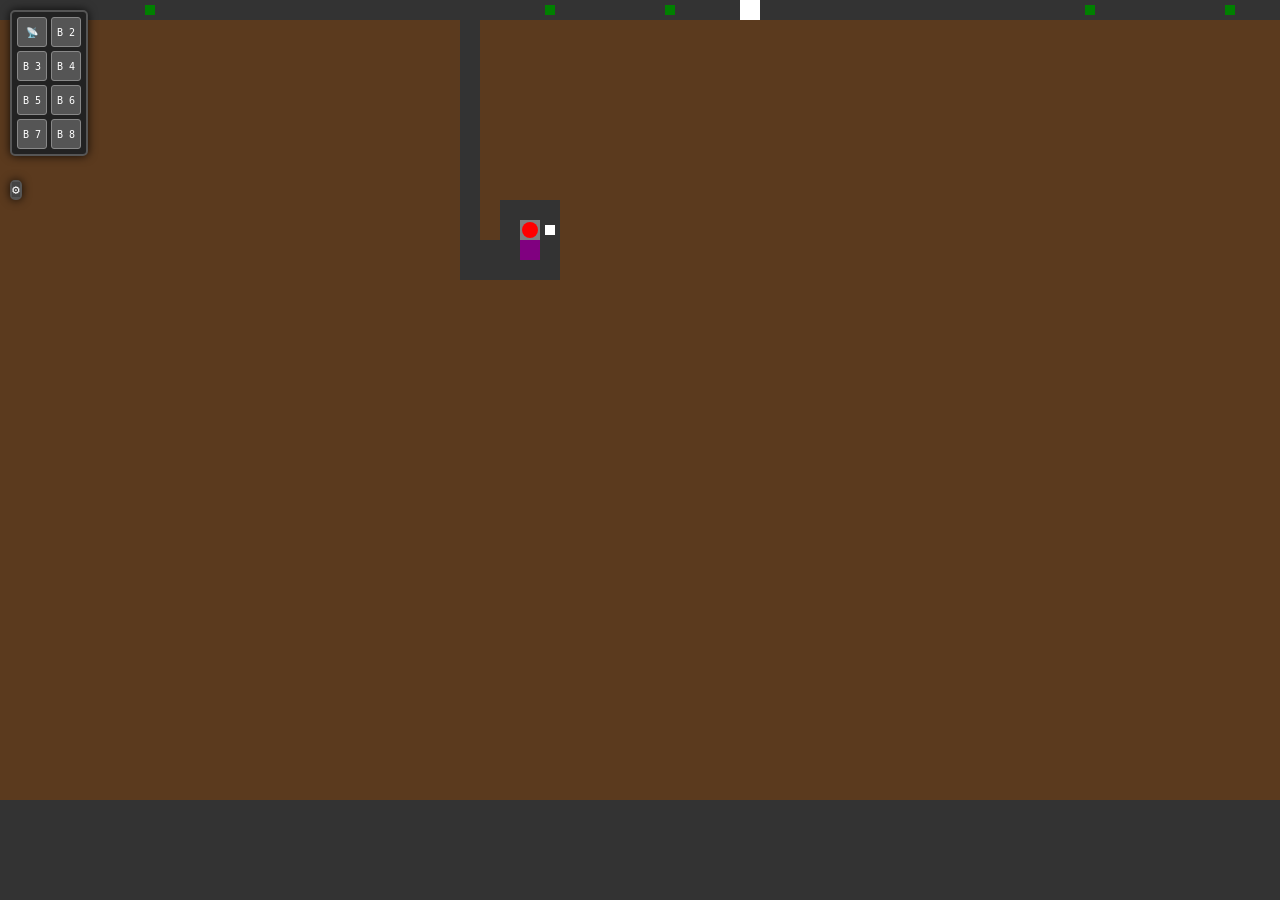
==== ants.html @ ed629ba7 "Prevent entities moving outside world bounds Compute tentative next positions for ants and spiders a" ====
<!DOCTYPE html>
<html lang="en">
<head>
<meta charset="UTF-8">
<title>Antfarm JS</title>
<style>
</style>
<link rel="stylesheet" href="main.css">
<script src="https://code.jquery.com/jquery-3.6.0.min.js"></script>
</head>
<body>
<h3>🐜 Antfarm JS 🐜</h3>

<!-- Options Panel -->
<div id="optionsPanel">
  <div id="panelHeader">
    <span>⚙️</span>
  </div>
  <div id="panelContent">
    <div class="option-group">
      <label class="checkbox-label">
        <input type="checkbox" id="showPathsCheck">
        Show Paths
      </label>
    </div>

    <div class="option-group">
      <label>Max Entities: <span id="maxEntitiesValue">2000</span></label>
      <input type="range" id="maxEntitiesSlider" min="5" max="2000" value="2000" step="10">
    </div>

    <div class="option-group">
      <label>Num Spiders: <span id="numSpidersValue">1</span></label>
      <input type="range" id="numSpidersSlider" min="0" max="10" value="1" step="1">
    </div>

    <div class="option-group">
      <label>Food Per Spawn: <span id="foodAmountValue">5</span></label>
      <input type="range" id="foodAmountSlider" min="1" max="50" value="5" step="1">
    </div>

    <div class="option-group">
      <label>Food Frequency: <span id="foodFrequencyValue">20</span></label>
      <input type="range" id="foodFrequencySlider" min="1" max="60" value="20" step="1">
      <div class="option-value">seconds: <span id="foodFrequencySecs">0.3</span></div>
    </div>

    
  </div>
</div>
<div id="controlPanel">
   <button id="viewToggle">📡</button>
   <button id="btn2">B 2</button>
   <button id="btn3">B 3</button>
   <button id="btn4">B 4</button>
   <button id="btn5">B 5</button>
   <button id="btn6">B 6</button>
   <button id="btn7">B 7</button>
   <button id="btn8">B 8</button>
</div>

<canvas id="bg" class="gameCanvas"></canvas>
<canvas id="fg" class="gameCanvas"></canvas>
<canvas id="dbg" class="gameCanvas"></canvas>
<script>
var jq = jQuery.noConflict();

jq(function(){

// ========== OPTIONS PANEL SETUP ==========
let panelExpanded = false;
const optionsPanel = jq('#optionsPanel');
const panelHeader = jq('#panelHeader');
const panelToggle = jq('#panelToggle');
const panelContent = jq('#panelContent');

// Panel expand/collapse
panelHeader.click(function() {
  panelExpanded = !panelExpanded;
  if(panelExpanded) {
    optionsPanel.addClass('expanded');
    panelToggle.text('◀');
  } else {
    optionsPanel.removeClass('expanded');
    panelToggle.text('▶');
  }
});

// ==========================================

//const canvas = jq("#gameCanvas")[0];
//const ctx = canvas.getContext("2d");
const showDebug = true;

const bgCanvas = document.getElementById("bg");
bgCanvas.width = window.innerWidth;
bgCanvas.height = window.innerHeight;
const fgCanvas = document.getElementById("fg");
fgCanvas.width = window.innerWidth;
fgCanvas.height = window.innerHeight;
const dbgCanvas = document.getElementById("dbg");
dbgCanvas.width = window.innerWidth;
dbgCanvas.height = window.innerHeight;

const TILE_SIZE = 20;
let COLS=Math.floor(bgCanvas.width/TILE_SIZE);
let ROWS=Math.floor(bgCanvas.height/TILE_SIZE);
let canvasWidth = COLS * TILE_SIZE;
let canvasHeight = ROWS * TILE_SIZE;

bgCanvas.width = fgCanvas.width = canvasWidth;
bgCanvas.height = fgCanvas.height = canvasHeight;
dbgCanvas.width = canvasWidth;
dbgCanvas.height = canvasHeight;

const bgCtx = bgCanvas.getContext("2d");
const fgCtx = fgCanvas.getContext("2d");
const dbgCtx = dbgCanvas.getContext("2d");

// coordinate convention used throughout the code:
//   x - horizontal axis (0..WORLD_X_MAX-1)
//   y - world row / colony index (0..WORLD_Y_MAX-1)
//   z - vertical depth inside a nest (0..WORLD_Z_MAX-1)
// functions and data structures consistently accept/return values in x,y,z order
// which makes it easier to read and reason about 3‑D operations.
const TILE={ EMPTY:0, DIRT:1, FOOD:2, NEST:3, EGG:4 };
const ANT_TYPE = { QUEEN:0, WORKER:1, SOLDIER:2, FEMALE:3, MALE:4 };
const TILE_OPEN_SPACE = 1;
const SPIDER_CAN_GO_BELOW = false;
const WANDER_DIST = 6;
// timings are now expressed in seconds rather than frames. the main loop
// will pass a delta time so all of the various timers can be updated
// consistently regardless of frame rate.
const EGG_HATCH_TIME = 1000 / 60; // ~16.7 seconds
const SPIDER_COOLDOWN = 5;       // seconds between bites
const FOOD_SPAWN_INTERVAL = 20;  // seconds between food spawns

// movement speeds (tiles per second)
const PLAYER_SPEED = 6;   // roughly 0.1 per frame @60fps
const ANT_SPEED    = 2.4; // roughly 0.04 per frame @60fps
const SPIDER_SPEED = 1.2; // roughly 0.02 per frame @60fps
const WORLD_X_MAX = 80; // Each nest is 80 blocks wide
const WORLD_Y_MAX = 160;
const WORLD_Z_MAX = 40;

//const CAMERA_BUFFER = 4; // 4 block buffer on left/right sides

let foodSpawnTimer=FOOD_SPAWN_INTERVAL;
const FOOD_GROUP_SIZE=5;

const DEFAULT_NEST_Y = 5;
const OVERWORLD_Y_RATIO = 20; //Number of tiles in the overworld to the next nest section

// Mutable configuration variables
let showDebugPaths = false;
let maxEntities = 2000;
let numSpiders = 1;
let foodSpawnAmount = 5;
let foodSpawnInterval = FOOD_SPAWN_INTERVAL;
let currentView = 'nest'; // 'nest' or 'overworld' or 'both'
let currentNestIndex = 0; // Which nest section we're viewing

let NEST_MAX_DEPTH = 24; // maximum depth of the nest (z axis)

// Camera variables
let camera1X = 0;
let camera1Y = 0;

// Connect option panel controls
jq('#showPathsCheck').on('change', function() {
  clearDebug(dbgCtx);
  showDebugPaths = jq(this).is(':checked');
});

jq('#maxEntitiesSlider').on('input', function() {
  maxEntities = parseInt(jq(this).val());
  jq('#maxEntitiesValue').text(maxEntities);
});

jq('#numSpidersSlider').on('input', function() {
  numSpiders = parseInt(jq(this).val());
  jq('#numSpidersValue').text(numSpiders);
  // Adjust spider array
  while(spiders.length < numSpiders) {
    spiders.push({x:Math.random()*WORLD_X_MAX,y:Math.random()*WORLD_Y_MAX,z:0,target:null,path:null,pathIndex:0, timer:EGG_HATCH_TIME, cooldownTimer:SPIDER_COOLDOWN});
  }
  while(spiders.length > numSpiders) {
    spiders.pop();
  }
});

jq('#foodAmountSlider').on('input', function() {
  foodSpawnAmount = parseInt(jq(this).val());
  jq('#foodAmountValue').text(foodSpawnAmount);
});

jq('#foodFrequencySlider').on('input', function() {
  let value = parseInt(jq(this).val());
  jq('#foodFrequencyValue').text(value);
  foodSpawnInterval = value;
  jq('#foodFrequencySecs').text(value.toFixed(1));
});

const keys={}; // track keys
jq(document).keydown(e=>keys[e.key]=true);
jq(document).keyup(e=>keys[e.key]=false);

// Handle window resize
window.addEventListener('resize', function() {
  //reset background, foreground, and debug canvas sizes
  bgCanvas.width = window.innerWidth;
  bgCanvas.height = window.innerHeight;
  fgCanvas.width = window.innerWidth;
  fgCanvas.height = window.innerHeight;
  dbgCanvas.width = window.innerWidth;
  dbgCanvas.height = window.innerHeight;
  
  // Recalculate columns, rows, and canvas dimensions based on new window size
  COLS = Math.floor(bgCanvas.width / TILE_SIZE);
  ROWS = Math.floor(bgCanvas.height / TILE_SIZE);
  canvasWidth = COLS * TILE_SIZE;
  canvasHeight = ROWS * TILE_SIZE;
  
  bgCanvas.width = fgCanvas.width = canvasWidth;
  bgCanvas.height = fgCanvas.height = canvasHeight;
  dbgCanvas.width = canvasWidth;
  dbgCanvas.height = canvasHeight;
  
  drawBackground(bgCtx);
});


// 3D world map stored as viewMap[x][y][z] so that storage matches
// our human-readable coordinate order (x,y,z).  Every function that
// takes a location expects the components in that order; the loops
// below build the nested arrays accordingly.
let viewMap = [];
for(let x = 0; x < WORLD_X_MAX; x++){
  let plane = [];
  for(let y = 0; y < WORLD_Y_MAX; y++){
    let column = [];
    for(let z = 0; z < WORLD_Z_MAX; z++){
      // top portion of each nest/overworld plane is empty space
      column.push(z < TILE_OPEN_SPACE ? TILE.EMPTY : TILE.DIRT);
    }
    plane.push(column);
  }
  viewMap.push(plane);
}  // previously used 2D `map`, now replaced by this 3D structure


// no longer maintain separate nestMaps array; everything lives in the single 3D `viewMap` above.

// initial food on surface
let foods = new Map();
for(let i=0;i<foodSpawnAmount;i++){
  let fx=Math.floor(Math.random()*WORLD_X_MAX);
  let fy= Math.floor(Math.random()*WORLD_Y_MAX); //TODO
  let fz= 0; //surface level
  foods.set(get3dHash(fx, fy, fz), {x:fx,y:fy,z:fz,carry:false});
}

// Handle view toggle between nest and overworld
jq('#viewToggle').on('click', function() {
  if(currentView === 'nest') {
    currentView = 'overworld';
    jq(this).text('🏛️');
  } else {
    currentView = 'nest';
    camera1Y = 0; // reset vertical camera offset when switching back to nest view
    camera1X = 0; // reset horizontal camera offset when switching back to nest view
    jq(this).text('📡');
  }
});

// Mouse wheel scrolling for camera
document.addEventListener('wheel', function(e) {
  e.preventDefault();
  const screenWidthInBlocks = canvasWidth / TILE_SIZE;
  const screenHeightInBlocks = canvasHeight / TILE_SIZE;
  
  // Increased sensitivity for better control
  const scrollSensitivity = 0.1;
  
  if(e.deltaX !== 0) {
    camera1X += e.deltaX * scrollSensitivity;
  }
  if(e.deltaY !== 0) {
    camera1Y += e.deltaY * scrollSensitivity;
  }

  if(currentView === 'nest') {
    // nest view: camera1X pans world X, camera1Y pans world Z
    const maxcamera1X = Math.max(0, WORLD_X_MAX - screenWidthInBlocks);
    const maxcamera1Y = Math.max(0, WORLD_Z_MAX - screenHeightInBlocks);
    camera1X = Math.max(0, Math.min(camera1X, maxcamera1X));
    camera1Y = Math.max(0, Math.min(camera1Y, maxcamera1Y));
  } else {
    // overworld view: screen X maps to world Y, screen Y maps to world X
    const maxcamera1X = Math.max(0, WORLD_Y_MAX - screenWidthInBlocks);
    const maxcamera1Y = Math.max(0, WORLD_X_MAX - screenHeightInBlocks);
    camera1X = Math.max(0, Math.min(camera1X, maxcamera1X));
    camera1Y = Math.max(0, Math.min(camera1Y, maxcamera1Y));
  }
}, { passive: false });

let spiderScore=0;
const colonies=[
  {name:"A", color:"black", nest:{}, eggs:new Map(), workers:[], soldiers:[], player:{}, score:0, playerTarget:null},
  {name:"B", color:"red", nest:{}, eggs:new Map(), workers:[], soldiers:[], player:{}, score:0, playerTarget:null}
];

// Initialize spiders dynamically
let spiders = [];
for(let i = 0; i < numSpiders; i++) {
  spiders.push({
    x: Math.floor(Math.random() * WORLD_X_MAX),
    y: Math.floor(Math.random() * WORLD_Y_MAX),
    z: 0, //spawn on surface only
    target: null,
    path: null,
    pathIndex: 0,
    timer: EGG_HATCH_TIME,
    cooldownTimer: SPIDER_COOLDOWN
  });
}
const skulls=[];

colonies.forEach((col, colIdx)=>{
  let nx=0, ny=0, nz=0;
  //let nestMap = nestMaps[colIdx];
  //do{
    //subtract 2 for egg spawn distance
    nx = 2 + Math.floor(Math.random()*(WORLD_X_MAX - 4));
    ny = DEFAULT_NEST_Y; //nests should start at opposite sides of the volume
    nz = 2 + 1 + Math.min(Math.floor(Math.random()*(WORLD_Z_MAX - 4)), NEST_MAX_DEPTH);

    // directly modify the 3D storage (now x,y,z order)
    setBlock(nx, ny, nz, TILE.NEST);
    setBlock(nx, ny, nz + 1, TILE.NEST);

    //Clear 1 block around nest
    for(let x = nx - 1; x <= nx + 1; x++) {
        for(let z = nz - 1; z <= nz + 2; z++) {
          if(x >= 0 && x < WORLD_X_MAX && z >= 0 && z < WORLD_Z_MAX) {
            if(getBlockAt(x, ny, z) === TILE.DIRT) {
              setBlock(x, ny, z, TILE.EMPTY);
            }
          }
        }
    }

    //Create an empty path that goes down and to the left/right, then up to the surface.
    for(let i = 1; i <= 3; i++) {
      setBlock(nx - i, ny, nz + 1, TILE.EMPTY); // horizontal tunnel
      setBlock(nx - i, ny, nz + 2, TILE.EMPTY); // horizontal tunnel
    }
    
    let xShift = 0;
      for(let z = nz + 2; z > 0; z--) {
         setBlock(nx - 3 + xShift, ny, z, TILE.EMPTY); // vertical tunnel
         if(Math.random() < 0.1) {
          xShift += Math.ceil(Math.random() * 3 - 2); // randomly shift left, right, or stay straight 
          setBlock(nx - 3 + xShift, ny, z, TILE.EMPTY);
         }
      }

    

  // }while(nestMap[ny] && nestMap[ny][nx] && nestMap[ny][nx]!=TILE.DIRT);
  // if(nestMap[ny] && nestMap[ny][nx] !== undefined) {
  //   nestMap[ny][nx]=TILE.NEST;
  //   nestMap[ny + 1][nx]=TILE.NEST;
  // }
  col.nest={x:nx, y:ny, z:nz, sX:nx, sY:ny, sZ:nz +1}; // soldier spawn adjacent to worker spawn
  
  //place player
  col.player={x:nx+0.5, y:ny+0.5, z:nz+0.5, carrying:null};
  
  // spawn egg
  let ex = nx+1, ey = ny, ez = nz; //spawn egg 1 block to the right
  // if(getBlockAt(ex, ey, ez) == TILE.DIRT) {
    //TODO do a protected write to the block here
    setBlock(ex, ey, ez, TILE.EMPTY);
    col.eggs.set(get3dHash(ex, ey, ez), {x:ex, y:ey, z:ez, type:ANT_TYPE.WORKER, timer:EGG_HATCH_TIME, carry:false});
  // }
});

// click-to-move
document.addEventListener('click', e=>{
  // Don't process clicks on the control or options panel
  if(document.getElementById('optionsPanel').contains(e.target) || 
     document.getElementById('controlPanel').contains(e.target) ||
     e.target.tagName === 'BUTTON') {
    return;
  }
  
  const rect=fgCanvas.getBoundingClientRect();
  let mx=0;
  let my=0;
  let mz=0;
  
  // Apply camera offset in nest view
  if(currentView === 'nest') {
    mx=(e.clientX-rect.left)/TILE_SIZE;
    my=DEFAULT_NEST_Y; //TODO y is fixed for now
    mz=(e.clientY-rect.top)/TILE_SIZE;

    mx += camera1X;
    my += 0;
    mz += camera1Y;
    // Check bounds against nest size
    if(mx >= 0 && mx < WORLD_X_MAX
       && my >= 0 && my < WORLD_Y_MAX
       && mz >= 0 && mz < WORLD_Z_MAX) {
      colonies[0].playerTarget={x:mx, y:my, z:mz};
    }
  } else {
    //Apply camera offset in overworld view
    // Check bounds
    // Now camera is landscape, so Y is horizontal and X is vertical
    
    mx=(e.clientY-rect.top)/TILE_SIZE;
    my=(e.clientX-rect.left)/TILE_SIZE;
    mz= 0; //surface level only for overworld clicks for now

    mx += camera1Y;
    my += camera1X;
    mz += 0;
    if(mx >= 0 && mx < WORLD_X_MAX
        && my >= 0 && my < WORLD_Y_MAX
        && mz >= 0 && mz < WORLD_Z_MAX) {
      colonies[0].playerTarget={x:mx, y:my, z:mz};
    }
  }
});




// `delta` is the elapsed time in seconds since the last frame. all logic that
// depends on time (movement, timers, etc.) uses this value so the simulation
// runs at a defined speed regardless of the actual framerate.
function update(delta){
  foodSpawnTimer -= delta;
  if(foodSpawnTimer<=0){
    foodSpawnTimer=foodSpawnInterval;
    for(let i=0;i<foodSpawnAmount;i++){
      let fx = Math.floor(Math.random() * WORLD_X_MAX);
      //let fy = Math.floor(Math.random() * WORLD_Y_MAX);
      //TODO spawn along y=0 line to make it more likely ants will find the food, for now
      let fy = Math.floor(Math.random() * WORLD_Y_MAX); //TODO spawn along y=0 line to make it more likely ants will find the food, for now
      let fz = 0; // spawn on surface
      foods.set(get3dHash(fx, fy, fz), {x:fx,y:fy,z:fz,carry:false});
    }
  }

  // eggs hatch
  /*
  for(let i=eggs.length-1;i>=0;i--){
    eggs[i].timer--;
    if(eggs[i].timer<=0){
      let col=colonies.find(c=>c.name==eggs[i].colony);
      col.workers.push({x:eggs[i].x+0.5, y:eggs[i].y+0.5, path:null, pathIndex:0});
      map[eggs[i].y][eggs[i].x]=TILE.EMPTY;
      eggs.splice(i,1);
    }
  }
  */
	
    // keyboard – accumulate velocity and then scale by delta
      let dx=0, dy=0, dz=0;
	let ex=0, ey=0, ez=0;
	
	//player 1
  if(currentView === 'nest') {
    if(keys['w']) dz -= PLAYER_SPEED;
    if(keys['s']) dz += PLAYER_SPEED;
    if(keys['a']) dx -= PLAYER_SPEED;
    if(keys['d']) dx += PLAYER_SPEED;
  } else {
    //in overworld view, vertical movement is along x axis instead of z
    if(keys['w']) dx -= PLAYER_SPEED;
    if(keys['s']) dx += PLAYER_SPEED;
    if(keys['a']) dy -= PLAYER_SPEED;
    if(keys['d']) dy += PLAYER_SPEED;
  }
	
	// Clamp player 1 to appropriate map bounds
	//let maxX = (currentView === 'nest') ? WORLD_X_MAX - 1 : COLS - 1;
  colonies[0].player.x=Math.max(0,Math.min(WORLD_X_MAX-1,colonies[0].player.x + dx * delta));
  colonies[0].player.y=Math.max(0,Math.min(WORLD_Y_MAX-1,colonies[0].player.y + dy * delta));
  colonies[0].player.z=Math.max(0,Math.min(WORLD_Z_MAX-1,colonies[0].player.z + dz * delta));
	

	
	// pickup/drop with 'e'
	if(keys['e']){
		keys['e']=false; // prevent repeat
		let tx=Math.floor(colonies[0].player.x)
    let ty=Math.floor(colonies[0].player.y);
    let tz = Math.floor(colonies[0].player.z);
		let viewMap = getViewMap();
    let block = getBlockAt(tx, ty, tz);
		if(!colonies[0].player.carrying){
		  if(block == TILE.FOOD || block==TILE.EGG){
        colonies[0].player.carrying=getBlockAt(tx, ty, tz);
        setBlock(tx, ty, tz, TILE.EMPTY);
		  }
		}else{
		  if(block==TILE.EMPTY){
        //drop carried item
        setBlock(tx, ty, tz, colonies[0].player.carrying);
        colonies[0].player.carrying = null;
		  }
		}
	}
	

	//player 2
  if(currentView === 'nest') {
    if(keys['ArrowUp']) ez -= PLAYER_SPEED;
    if(keys['ArrowDown']) ez += PLAYER_SPEED;
    if(keys['ArrowLeft']) ex -= PLAYER_SPEED;
    if(keys['ArrowRight']) ex += PLAYER_SPEED;
  } else {
    //in overworld view, vertical movement is along x axis instead of z
    if(keys['ArrowLeft']) ey -= PLAYER_SPEED;
    if(keys['ArrowRight']) ey += PLAYER_SPEED;
    if(keys['ArrowUp']) ex -= PLAYER_SPEED;
    if(keys['ArrowDown']) ex += PLAYER_SPEED;
  }
  colonies[1].player.x=Math.max(0,Math.min(WORLD_X_MAX-1,colonies[1].player.x+ex * delta));
  colonies[1].player.y=Math.max(0,Math.min(WORLD_Y_MAX-1,colonies[1].player.y+ey * delta));
	colonies[1].player.z=Math.max(0,Math.min(WORLD_Z_MAX-1,colonies[1].player.z+ez * delta));
		

   colonies.forEach((col,idx)=>{
  
      //hatch eggs
      const eggKeysToDelete = [];
      col.eggs.forEach((egg, key)=>{
        if(egg) {
          egg.timer -= delta;
          if(egg.timer <= 0) {
               // Check entity limit before hatching
               let totalEntities = countTotalEntities();
               if(totalEntities < maxEntities) {
                  if(egg.type == ANT_TYPE.SOLDIER) {
                     col.soldiers.push({x:egg.x+0.5, y:egg.y+0.5, z:egg.z+0.5, path:null, pathIndex:0, colIdx:idx, type:ANT_TYPE.SOLDIER});
                  }
                  else {
                     col.workers.push({x:egg.x+0.5, y:egg.y+0.5, z:egg.z+0.5, path:null, pathIndex:0, colIdx:idx, type:ANT_TYPE.WORKER});
                  }
               }
               eggKeysToDelete.push(key);
            }
         }
      });
      eggKeysToDelete.forEach(key => col.eggs.delete(key)); // eggs removed after hatching
      /*
      for(let i = col.eggs.length-1; i >= 0; i--) {
         col.eggs[i].timer--;
         if(col.eggs[i].timer<=0){
            if(col.eggs[i].type == ANT_TYPE.SOLDIER) {
               col.soldiers.push({x:col.eggs[i].x+0.5, y:col.eggs[i].y+0.5, path:null, pathIndex:0, type:ANT_TYPE.SOLDIER});
            }
            else {
               col.workers.push({x:col.eggs[i].x+0.5, y:col.eggs[i].y+0.5, path:null, pathIndex:0, type:ANT_TYPE.WORKER});
            }
            //map[col.eggs[i].y][col.eggs[i].x] = TILE.EMPTY;
            col.eggs.splice(i,1);
         }
      }
      */
      
      //hatch spiders
      for(let i = spiders.length-1; i >= 0; i--) {
        if(spiders[i].timer >= 0) {
          spiders[i].timer -= delta;
        }
        if(spiders[i].cooldownTimer >= 0) {
          spiders[i].cooldownTimer -= delta;
        }
      }
        
      
       let player = col.player;
       


       // click target
       if(col.playerTarget){
         let ddx = col.playerTarget.x - player.x;
         let ddy = col.playerTarget.y - player.y;
         let ddz = col.playerTarget.z - player.z;
         let dist=Math.sqrt(ddx*ddx+ddy*ddy+ddz*ddz);
           if(dist>0.1) {
             //TODO this is going to create some weird behavior through nest walls. 
             // We should ideally check if the target is reachable before setting it,
             // and if not maybe find a nearby reachable tile to move towards instead?
             let speed = PLAYER_SPEED * delta;
             player.x += speed * ddx/dist;
             player.y += speed * ddy/dist;
             player.z += speed * ddz/dist;
         }
         else {
          col.playerTarget=null;
         }
       }

      let tx=Math.floor(player.x), ty=Math.floor(player.y), tz=Math.floor(player.z);
      // when interacting we always work with the 3‑D map via accessors
      // dig
      if(getBlockAt(tx, ty, tz) === TILE.DIRT) {
         setBlock(tx, ty, tz, TILE.EMPTY);
         drawBackground(bgCtx);
      }
      // pickup egg
      if(!player.carrying && col.eggs.has(get3dHash(tx, ty, tz))){
         player.carrying=TILE.EGG;
         col.eggs.get(get3dHash(tx, ty, tz)).carry = true;
      }
      // pickup food
      else if(!player.carrying && foods.has(get3dHash(tx, ty, tz))){
         player.carrying = TILE.FOOD;
         foods.delete(get3dHash(tx, ty, tz));
      }

      // spawn worker
      if(tx == col.nest.x && ty == col.nest.y && tz == col.nest.z && player.carrying){
         if(player.carrying == TILE.FOOD) { player.score++; spawnEggNearNest(col, ANT_TYPE.WORKER); }
         if(player.carrying == TILE.EGG) {
            col.workers.push({x:col.nest.x, y:col.nest.y, z:col.nest.z, carrying:null, target:null, path:null, pathIndex:0, colIdx:idx, type:ANT_TYPE.WORKER});
         }
         player.carrying = null;
      }
      // spawn soldier
      if(tx == col.nest.sX && ty == col.nest.sY && tz == col.nest.z && player.carrying) {
         if(player.carrying == TILE.FOOD) { player.score++; spawnEggNearNest(col, ANT_TYPE.SOLDIER); }
         if(player.carrying==TILE.EGG) {
            col.soldiers.push({x:col.nest.sX, y:col.nest.sY, z:col.nest.z, carrying:null, target:null, path:null, pathIndex:0, type:ANT_TYPE.SOLDIER});
         }
         player.carrying=null;
      }

      // workers: find food
      col.workers.forEach(ant=>{
         if(!ant.path){
           if(foods.size > 0){
              let target = getRandMap(foods);
              ant.target=target;
              ant.path=findPath(Math.floor(ant.x),Math.floor(ant.y),Math.floor(ant.z),
                  Math.floor(target.x),Math.floor(target.y),Math.floor(target.z));
              ant.pathIndex=0;
                if (!ant.path && getBlockAt(Math.floor(target.x), Math.floor(target.y), Math.floor(target.z)) == TILE.DIRT) {
                  // If no path found and target is dirt, the food is stuck inside a block. Remove the food so ants can try again
                  foods.delete(get3dHash(Math.floor(target.x), Math.floor(target.y), Math.floor(target.z)));
                }
           }else{
            //no food found, wander to a random nearby empty tile in WANDER_DIST radius
            let wander=getRandomNearbyEmptyTile(Math.floor(ant.x),Math.floor(ant.y),Math.floor(ant.z), WANDER_DIST);
            if(wander){
              ant.target=wander;
              ant.path=findPath(Math.floor(ant.x),Math.floor(ant.y),Math.floor(ant.z),wander.x,wander.y,wander.z); 
              ant.pathIndex=0;
            }
         }
         }
         if(ant.path && ant.pathIndex<ant.path.length) {
           let next=ant.path[ant.pathIndex];
           let dx=next.x+0.5 - ant.x, dy=next.y+0.5 - ant.y, dz=next.z+0.5 - ant.z;
           let len=Math.sqrt(dx*dx+dy*dy+dz*dz);
           if(len<0.1){ 
            ant.x=next.x+0.5; ant.y=next.y+0.5; ant.z=next.z+0.5; ant.pathIndex++; }
           else{ 
            let speed = ANT_SPEED * delta;
            let nextX = ant.x + speed * dx/len;
            let nextY = ant.y + speed * dy/len;
            let nextZ = ant.z + speed * dz/len;
            if(!isMoveOutsideWorld(nextX, nextY, nextZ)) {
              ant.x = nextX;
              ant.y = nextY;
              ant.z = nextZ;
            }
           }
         } else { ant.path=null; }

         let antX = Math.floor(ant.x), antY = Math.floor(ant.y), antZ = Math.floor(ant.z);
         // dig at ant's current location
         if(getBlockAt(antX, antY, antZ) === TILE.DIRT) {
            setBlock(antX, antY, antZ, TILE.EMPTY);
            drawBackground(bgCtx);
         }
         // pick up food
         if(!ant.carrying && foods.has(get3dHash(antX, antY, antZ))){
            ant.carrying = TILE.FOOD;
            foods.delete(get3dHash(antX, antY, antZ));
            ant.target = {x:col.nest.x, y:col.nest.y, z:col.nest.z};
            ant.path = findPath(antX, antY, antZ, col.nest.x, col.nest.y, col.nest.z);
            ant.pathIndex = 0;
         }
         // deliver food
         if(ant.carrying == TILE.FOOD && antX == col.nest.x && antY == col.nest.y && antZ == col.nest.z) {
            col.score++; ant.carrying = null; ant.target = null; ant.path = null;
            spawnEggNearNest(col, ANT_TYPE.WORKER);
         }
         
      });
      
      // soldiers: find spiders
      col.soldiers.forEach(ant=>{
         if(!ant.path){
           let food=null;
           for(let i=0; i < spiders.length; i++) {
               //if(spiders[i].timer == -1) {
               //   food = {spiders[i].x, spiders[i].y};
               //   break;
               //}
           }
           if(food){
               //let target=food[Math.floor(Math.random()*food.length)];
               ant.target = food;
               ant.path=findPath(Math.floor(ant.x),Math.floor(ant.y),Math.floor(ant.z),food.x,food.y,food.z);
               ant.pathIndex=0;
           }else{
               let wander=getRandomNearbyEmptyTile(Math.floor(ant.x),Math.floor(ant.y),Math.floor(ant.z),5);
               if(wander){
                 ant.target=wander;
                 ant.path=findPath(Math.floor(ant.x),Math.floor(ant.y),Math.floor(ant.z),wander.x,wander.y,wander.z); ant.pathIndex=0;
               }
            }
         }
         if(ant.path && ant.pathIndex<ant.path.length) {
           let next=ant.path[ant.pathIndex];
           let dx=next.x+0.5 - ant.x, dy=next.y+0.5 - ant.y, dz=next.z+0.5 - ant.z;
           let len=Math.sqrt(dx*dx+dy*dy+dz*dz);
           if(len<0.1){ ant.x=next.x+0.5; ant.y=next.y+0.5; ant.z=next.z+0.5; ant.pathIndex++; }
           else{
             let speed = ANT_SPEED * delta;
             let nextX = ant.x + speed * dx/len;
             let nextY = ant.y + speed * dy/len;
             let nextZ = ant.z + speed * dz/len;
             if(!isMoveOutsideWorld(nextX, nextY, nextZ)) {
               ant.x = nextX;
               ant.y = nextY;
               ant.z = nextZ;
             }
           }
         } else { ant.path=null; }

         let antX = Math.floor(ant.x), antY = Math.floor(ant.y), antZ = Math.floor(ant.z);
         // dig
         if(getBlockAt(antX, antY, antZ) === TILE.DIRT) {
            setBlock(antX, antY, antZ, TILE.EMPTY);
            drawBackground(bgCtx);
         }
         // (previous food/egg logic moved into worker loop)
         
         
         //attack spider
         spiders.forEach(s=>{
            if(Math.abs(ant.x - s.x) < 0.7 && Math.abs(ant.y - s.y) < 0.7 && Math.abs(ant.z - s.z) < 0.7){
               //previously cleared via 2D map; now use setBlock if needed
               skulls.push({x:s.x,y:s.y,z:s.z,timer:300});
               //col.workers.splice(j,1);
               //spiderScore++;
               s.timer = EGG_HATCH_TIME;
            }
         });
         
      }); //END SOLDIER
  });

  // spiders chase nearest ant
  spiders.forEach(s=>{
    if (s.timer > 0) {
      return;
    }
    let nearest = getNearestAnt(s);
    if(nearest && nearest.dist < 5){
	  //chase
      if(!s.path || s.target.x!=Math.floor(nearest.ant.x)||s.target.y!=Math.floor(nearest.ant.y)||s.target.z!=Math.floor(nearest.ant.z)){
        s.path = findPath(
          Math.floor(s.x), Math.floor(s.y), Math.floor(s.z),
          Math.floor(nearest.ant.x), Math.floor(nearest.ant.y), Math.floor(nearest.ant.z)
        );
        s.pathIndex = 0;
		  s.target = {x:Math.floor(nearest.ant.x), y:Math.floor(nearest.ant.y), z:Math.floor(nearest.ant.z)};
      }
    }
	else {
		if(!s.target) {
			let wander=getRandomNearbyEmptyTile(Math.floor(s.x),Math.floor(s.y),Math.floor(s.z),5);
			if(wander){
			  s.target=wander;
        s.path=findPath(Math.floor(s.x),Math.floor(s.y),Math.floor(s.z),wander.x,wander.y,wander.z); s.pathIndex=0;
			}
		}
	}
    if(s.path && s.pathIndex<s.path.length){
      let next = s.path[s.pathIndex];
      if (next.z < TILE_OPEN_SPACE || SPIDER_CAN_GO_BELOW) {
        
        let dx=next.x+0.5 - s.x, dy=next.y+0.5 - s.y, dz=next.z+0.5 - s.z;
        let len=Math.sqrt(dx*dx+dy*dy+dz*dz);
        if(len < 0.1) { 
          s.x = next.x+0.5;
          s.y = next.y+0.5;
          s.z = next.z+0.5;
          s.pathIndex++;
        }
        else{ 
          let speed = SPIDER_SPEED * delta;
          let nextX = s.x + speed * dx/len;
          let nextY = s.y + speed * dy/len;
          let nextZ = s.z + speed * dz/len;
          if(!isMoveOutsideWorld(nextX, nextY, nextZ)) {
            s.x = nextX;
            s.y = nextY;
            s.z = nextZ;
          }
        }

      }
        
    }
	else { 
		s.path=null;
		s.target=null;
	}
   
   if (s.cooldownTimer <= 0) {
      colonies.forEach(col=>{
         for(let j=col.workers.length-1; j>=0; j--){
            let w=col.workers[j];
            
            //spider eats ant
            if(Math.abs(w.x - s.x) < 0.7 && Math.abs(w.y - s.y) < 0.7 && Math.abs(w.z - s.z) < 0.7){
               // clear the block where the ant died
               setBlock(Math.floor(w.x), Math.floor(w.y), Math.floor(w.z || 0), TILE.DIRT);
               skulls.push({x:w.x,y:w.y,z:w.z,timer:300});
               col.workers.splice(j,1);
               spiderScore++;
               s.cooldownTimer = SPIDER_COOLDOWN;
            }
         }
      });
    }
/*
    if(player && Math.abs(player.x - s.x)<0.5 && Math.abs(player.y - s.y)<0.5){
	  //player death
      skulls.push({x:player.x,y:player.y,timer:30}); colonyScore=Math.max(0,colonyScore-1);
    }
	//worker death
    for(let j=workers.length-1;j>=0;j--){
      let w=workers[j];
      if(Math.abs(w.x - s.x)<0.5 && Math.abs(w.y - s.y)<0.5){
	  
		map[Math.floor(w.y)][Math.floor(w.x)]=TILE.DIRT;
        skulls.push({x:w.x,y:w.y,timer:30}); workers.splice(j,1); spiderScore++;
      }
    }
*/
  });
  
  for(let sk of skulls) sk.timer--;
  while(skulls.length&&skulls[0].timer<=0) skulls.shift();
}

function isValidBlock(x, y, z) {
  return x >= 0 && x < WORLD_X_MAX
        && y >= 0 && y < WORLD_Y_MAX
        && z >= 0 && z < WORLD_Z_MAX;
}

function isMoveOutsideWorld(x, y, z) {
  return x < 0 || x > WORLD_X_MAX
      || y < 0 || y > WORLD_Y_MAX
      || z < 0 || z > WORLD_Z_MAX;
}

// accessor functions to keep callers from indexing the raw array and make
// bounds-checking/coordinate normalization easier.
function getBlockAt(x, y, z) {
  if(x >= 0 && x < WORLD_X_MAX
        && y >= 0 && y < WORLD_Y_MAX
        && z >= 0 && z < WORLD_Z_MAX) {
    return viewMap[x][y][z];
  }
  return TILE.DIRT;
}

function setBlock(x, y, z, tile) {
  if(x >= 0 && x < WORLD_X_MAX
        && y >= 0 && y < WORLD_Y_MAX
        && z >= 0 && z < WORLD_Z_MAX) {
    viewMap[x][y][z] = tile;
  }
}  


// return map data appropriate for the current view.
// - nest view: return a 2D slice (z vs x) for the currently selected nest
// - overworld: return the full 3D array so callers that iterate explicitly
//   over x/y/z can do so.
function getViewMap() {
    
    return viewMap;
}

// Get the appropriate map for a colony (always uses the colony's nest map)
// function getColonyMap(colonyIdx) {
//   return nestMaps[colonyIdx];
// }



  function worldToScreen(wx, wy, wz) {
    if(currentView === 'nest') {
      return { sx: wx * TILE_SIZE, sy: wz * TILE_SIZE };
    }
    return { sx: wy * TILE_SIZE, sy: wx * TILE_SIZE };
  }

function drawBackground(ctx) {
   // background terrain is now emitted in the foreground render queue
   // so everything shares one z-index sort pipeline.
   ctx.clearRect(0,0,canvasWidth,canvasHeight);
}

function drawForeground(ctx) {
  ctx.clearRect(0,0,canvasWidth,canvasHeight);
  ctx.save();

  // Apply camera offset
  ctx.translate(-camera1X * TILE_SIZE, -camera1Y * TILE_SIZE);

  const renderQueue = [];
  let renderOrder = 0;

  // zIndex for draw ordering in both views.
  // base depth comes from projected screen row, then layer bias handles overlaps.
  function getZIndex(wx, wy, wz, layerBias, depthOffset = 0) {
    if(currentView === 'nest') {
      const projectedRow = wz + depthOffset;
      return projectedRow * 100 + layerBias;
    }

    // overworld: screen Y (world X) is primary depth, but world Z (vertical depth)
    // must also participate so underground entities render beneath surface dirt.
    const projectedRow = wx + depthOffset;
    return projectedRow * 10000 - wz * 1000 + layerBias;
  }

  function queueRect(wx, wy, wz, color, offsetX, offsetY, width, height, layerBias, depthOffset = 0) {
    const p = worldToScreen(wx, wy, wz);
    renderQueue.push({
      zIndex: getZIndex(wx, wy, wz, layerBias, depthOffset),
      order: renderOrder++,
      draw: () => {
        ctx.fillStyle = color;
        ctx.fillRect(p.sx + offsetX, p.sy + offsetY, width, height);
      }
    });
  }

  function queueCircle(wx, wy, wz, color, radius, layerBias, depthOffset = 0) {
    const p = worldToScreen(wx, wy, wz);
    renderQueue.push({
      zIndex: getZIndex(wx, wy, wz, layerBias, depthOffset),
      order: renderOrder++,
      draw: () => {
        ctx.fillStyle = color;
        ctx.beginPath();
        ctx.arc(p.sx, p.sy, radius, 0, Math.PI * 2);
        ctx.fill();
      }
    });
  }

  function queueText(wx, wy, wz, text, color, layerBias, depthOffset = 0) {
    const p = worldToScreen(wx, wy, wz);
    renderQueue.push({
      zIndex: getZIndex(wx, wy, wz, layerBias, depthOffset),
      order: renderOrder++,
      draw: () => {
        ctx.fillStyle = color;
        ctx.fillText(text, p.sx, p.sy);
      }
    });
  }

  // Queue background dirt tiles first so they participate in z-ordering.
  if(currentView === 'overworld') {
    const screenWidthInBlocks = canvasWidth / TILE_SIZE;
    const screenHeightInBlocks = canvasHeight / TILE_SIZE;
    const minWorldY = Math.max(0, Math.floor(camera1X));
    const maxWorldY = Math.min(WORLD_Y_MAX, Math.ceil(camera1X + screenWidthInBlocks));
    const minWorldX = Math.max(0, Math.floor(camera1Y));
    const maxWorldX = Math.min(WORLD_X_MAX, Math.ceil(camera1Y + screenHeightInBlocks));

    for(let y = minWorldY; y < maxWorldY; y++) {
      for(let x = minWorldX; x < maxWorldX; x++) {
        if(getBlockAt(x, y, 1) === TILE.DIRT) {
          queueRect(x, y, 1, "#5B3A1E", 0, 0, TILE_SIZE, TILE_SIZE, -90);
        }
      }
    }
  } else {
    const screenWidthInBlocks = canvasWidth / TILE_SIZE;
    const screenHeightInBlocks = canvasHeight / TILE_SIZE;
    const minZ = Math.max(0, Math.floor(camera1Y));
    const maxZ = Math.min(WORLD_Z_MAX, Math.ceil(camera1Y + screenHeightInBlocks));
    const minX = Math.max(0, Math.floor(camera1X));
    const maxX = Math.min(WORLD_X_MAX, Math.ceil(camera1X + screenWidthInBlocks));

    for(let z = minZ; z < maxZ; z++) {
      for(let x = minX; x < maxX; x++) {
        if(getBlockAt(x, DEFAULT_NEST_Y, z) === TILE.DIRT) {
          queueRect(x, DEFAULT_NEST_Y, z, "#5B3A1E", 0, 0, TILE_SIZE, TILE_SIZE, -90);
        }
      }
    }
  }

  foods.forEach(food => {
    if(food) {
      queueRect(food.x, food.y, food.z, "green", 5, 5, TILE_SIZE-10, TILE_SIZE-10, 20);
    }
  });

  colonies.forEach(col => {
    //draw nests
    queueRect(col.nest.x, col.nest.y, col.nest.z, "gray", 0, 0, TILE_SIZE, TILE_SIZE, 10);
    queueRect(col.nest.sX, col.nest.sY, col.nest.sZ, "purple", 0, 0, TILE_SIZE, TILE_SIZE, 11);

    //draw player
    queueCircle(col.player.x, col.player.y, col.player.z, col.color, TILE_SIZE/2-2, 50, 0.45);

    col.workers.forEach(w => {
      queueCircle(w.x, w.y, w.z, col.color, TILE_SIZE/2-3, 40, 0.45);
      if(w.carrying) {
        queueRect(w.x, w.y, w.z, w.carrying == TILE.FOOD ? "green" : "white", 4, 4, 6, 6, 70, 0.45);
      }
    });

    col.soldiers.forEach(ant => {
      queueCircle(ant.x, ant.y, ant.z, col.color, TILE_SIZE * 0.45, 45, 0.45);
    });

    if(col.player.carrying) {
      queueRect(col.player.x, col.player.y, col.player.z, col.player.carrying == TILE.FOOD ? "green" : "white", 4, 4, 6, 6, 80, 0.45);
    }

    col.eggs.forEach(egg => {
      if(egg && egg.x !== undefined && egg.z !== undefined) {
        if(egg.carry) {
          queueRect(egg.x, egg.y, egg.z, "white", 4, 4, 6, 6, 65, 0.45);
        } else {
          queueRect(egg.x, egg.y, egg.z, "white", 5, 5, TILE_SIZE-10, TILE_SIZE-10, 15, 0.45);
        }
      }
    });
  });

  spiders.forEach(s => {
    queueRect(s.x, s.y, s.z, s.timer > 0 ? "white" : "darkblue", 0, 0, TILE_SIZE, TILE_SIZE, 60, 0.45);
  });

  skulls.forEach(sk => {
    queueText(sk.x, sk.y, sk.z, "💀", "white", 90, 0.45);
  });

  renderQueue.sort((a, b) => {
    if(a.zIndex === b.zIndex) return a.order - b.order;
    return a.zIndex - b.zIndex;
  });

  renderQueue.forEach(item => item.draw());

  ctx.restore();
}

function drawDebug(ctx) {
   clearDebug(ctx);
   ctx.save();
   
   // Apply camera offset
   ctx.translate(-camera1X * TILE_SIZE, -camera1Y * TILE_SIZE);

   let dx = 0;
   let dy = 0;
  
   //ctx.fillStyle="yellow";
   colonies.forEach(col=>{
      col.workers.forEach(w=>{
         if (w.path) {
            //ctx.fillStyle = fadeCssColor("yellow", Math.min(1.0 - (w.pathIndex / w.path.length), 0.3));
            ctx.fillStyle = hexToRgba("#ffff00", (1.0 - (w.pathIndex / w.path.length)) * 0.15);
            w.path.forEach(next=>{
              let transformLoc = worldToScreen(next.x, next.y, next.z);
               dx = transformLoc.sx;
               dy = transformLoc.sy;
               ctx.fillRect(dx,dy,TILE_SIZE,TILE_SIZE);
            });
         }
      });
   });
   
   ctx.restore();
}

function clearDebug(ctx) {
   ctx.clearRect(0,0,canvasWidth,canvasHeight);
}
   
 
///////////////////////
/* Library Functions */
///////////////////////
let dirs = [
  {x:1,y:0,z:0},{x:-1,y:0,z:0},{x:0,y:1,z:0},{x:0,y:-1,z:0},{x:0,y:0,z:1},{x:0,y:0,z:-1},
  {x:1,y:0,z:1},{x:1,y:0,z:-1},{x:-1,y:0,z:1},{x:-1,y:0,z:-1},
  {x:1,y:1,z:0},{x:1,y:-1,z:0},{x:-1,y:1,z:0},{x:-1,y:-1,z:0}
];

// A* pathfinding
function findPath(startX, startY, startZ, goalX, goalY, goalZ){
  const open = new MinHeap();
  const openSet = new Set();
  const closed = new Set();
  const cameFrom = {};
  const gScore = {};
  const fScore = {};

  // Use explicit world dimensions for clarity (x,y,z)
  const mapX = WORLD_X_MAX;
  const mapY = WORLD_Y_MAX;
  const mapZ = WORLD_Z_MAX;

  function key(x,y,z){ return z * (mapX * mapY) + y * mapX + x; }

  let startK = key(startX, startY, startZ);
  gScore[startK] = 0;
  fScore[startK] = Math.abs(goalX - startX) + Math.abs(goalY - startY) + Math.abs(goalZ - startZ);
  open.push({x: startX, y: startY, z: startZ, f: fScore[startK]});
  openSet.add(startK);

  while (!open.isEmpty()) {
    let current = open.pop();
    let currK = key(current.x, current.y, current.z);
    openSet.delete(currK);

    if (current.x === goalX && current.y === goalY && current.z === goalZ) {
      let path = [{x: goalX, y: goalY, z: goalZ}];
      while (cameFrom[key(path[0].x, path[0].y, path[0].z)]) {
        path.unshift(cameFrom[key(path[0].x, path[0].y, path[0].z)]);
      }
      return path;
    }

    closed.add(currK);
    for (let d of dirs) {
      let nx = current.x + d.x;
      let ny = current.y + d.y;
      let nz = current.z + d.z;

      if (nx < 0 || nx >= mapX || ny < 0 || ny >= mapY || nz < 0 || nz >= mapZ) continue;
      if (getBlockAt(nx, ny, nz) == TILE.DIRT) continue;

      let nk = key(nx, ny, nz);
      if (closed.has(nk)) continue;

      let tentativeG = (gScore[currK] === undefined ? Infinity : gScore[currK]) + 1;
      if (gScore[nk] === undefined || tentativeG < gScore[nk]) {
        cameFrom[nk] = {x: current.x, y: current.y, z: current.z};
        gScore[nk] = tentativeG;
        fScore[nk] = tentativeG + Math.abs(goalX - nx) + Math.abs(goalY - ny) + Math.abs(goalZ - nz);
        if (!openSet.has(nk)) {
          open.push({x: nx, y: ny, z: nz, f: fScore[nk]});
          openSet.add(nk);
        }
      }
    }
  }

  return null;
}

/*
function getNearestAnt(s){
  let ants=[player].concat(workers), nearest=null, minDist=999;
  for(let a of ants){
    let dx=a.x - s.x, dy=a.y - s.y, d=Math.sqrt(dx*dx+dy*dy);
    if(d<minDist){minDist=d; nearest=a;}
  }
  return nearest?{ant:nearest,dist:minDist}:null;
}
*/

function getNearestAnt(s) {
	let ants=colonies.flatMap(c=>[c.player,...c.workers]);
    let nearest=null,minDist=999;
    ants.forEach(a=>{
      let dx=a.x - s.x, dy=a.y - s.y, dz= a.z -s.z, d=Math.sqrt(dx*dx+dy*dy+dz*dz);
      if(d<minDist){minDist=d; nearest=a;}
    });
	return nearest?{ant:nearest,dist:minDist}:null;
}

function spawnEggNearNest(col, type){
  if(type === undefined) type = ANT_TYPE.WORKER;
  let angle = Math.random() * Math.PI * 2;
  let ex = col.nest.x + Math.floor(Math.cos(angle) * 2);
  let ez = col.nest.z + Math.floor(Math.sin(angle) * 2);
  let ey = col.nest.y; // eggs stay in the same world‑Y plane as the nest

  // make sure the location is inside the world and free
  if(isValidBlock(ex, ey, ez) && (getBlockAt(ex, ey, ez) === TILE.DIRT || getBlockAt(ex, ey, ez) === TILE.EMPTY)) {
    let totalEntities = countTotalEntities();
    if(totalEntities >= maxEntities) return;

    setBlock(ex, ey, ez, TILE.EMPTY);
    col.eggs.set(get3dHash(ex, ey, ez), {x:ex, y:ey, z:ez, type:type, timer:EGG_HATCH_TIME, carry:false});
  }
}

// Count total entities (workers + soldiers)
function countTotalEntities() {
  let total = 0;
  colonies.forEach(col => {
    total += col.workers.length + col.soldiers.length;
  });
  return total;
}


// ✅ helper: get random empty tile near (x,y,z) within radius
function getRandomNearbyEmptyTile(centerX, centerY, centerZ, radius){
  let tries=10;
  while(tries-- >0){
    let rx = centerX + Math.floor(Math.random()*radius*2 - radius);
    let ry = centerY + Math.floor(Math.random()*radius*2 - radius);
    let rz = centerZ + Math.floor(Math.random()*radius*2 - radius);
    if(rx>=0 && rx<WORLD_X_MAX
        && ry>=0 && ry<WORLD_Y_MAX
        && rz>=0 && rz<WORLD_Z_MAX
        && getBlockAt(rx, ry, rz) !== TILE.DIRT) {
      return {x:rx, y:ry, z:rz};
    }
  }
  return null;
}

// 2D hashing is no longer used; we switched to 3D coordinates
// function get2dHash(x, y) {
//    return `${x},${y}`;
// }

//TODO remove for now, but use in future to reduce the number of nest slices per Y
// function convertToWorldLocation(x, y, z) {
//     return {x:x, y: Math.floor(y/OVERWORLD_Y_RATIO) * OVERWORLD_Y_RATIO, z: z};
// }

//A simple way to create a unique key for 3D coordinates for use in Maps/Sets.
function get3dHash(x, y, z) {
   return `${x},${y},${z}`;
}

function getRandMap(map) {
  const values = Array.from(map.values());
  if (values.length === 0) return undefined;
  const index = Math.floor(Math.random() * values.length);
  return values[index];
}

// Finds food at the given coordinates (used for player pickup and worker AI)
function findFoodAt(fx, fy, fz) {
   let found = null;
   foods.forEach(food=>{
    //TODO make this 0.7 a global variable in the options menu for pickup radius
      if(Math.abs(food.x - fx) < 0.7 && Math.abs(food.y - fy) < 0.7 && Math.abs(food.z - fz) < 0.7) {
        //TODO why not use return here? does forEach not work with that?
         return food;
      }
   });
   return found;
}

function blendColor(c1, c2, amount) {
    function hexToRgb(hex) {
        hex = hex.replace("#", "");
        return {
            r: parseInt(hex.substring(0,2), 16),
            g: parseInt(hex.substring(2,4), 16),
            b: parseInt(hex.substring(4,6), 16)
        };
    }
    function rgbToHex(r, g, b) {
        return "#" + 
            r.toString(16).padStart(2, '0') +
            g.toString(16).padStart(2, '0') +
            b.toString(16).padStart(2, '0');
    }

    let rgb1 = hexToRgb(c1);
    let rgb2 = hexToRgb(c2);

    // If the base color is too dark, brighten it slightly before blending
    const brightness = rgb1.r + rgb1.g + rgb1.b;
    if (brightness < 30) {
        rgb1.r = 60;
        rgb1.g = 40;
        rgb1.b = 60;
    }

    let r = Math.round(rgb1.r * (1 - amount) + rgb2.r * amount);
    let g = Math.round(rgb1.g * (1 - amount) + rgb2.g * amount);
    let b = Math.round(rgb1.b * (1 - amount) + rgb2.b * amount);

    return rgbToHex(r, g, b);
}

function toTransparentColor(color, alpha) {
  // Create a temporary canvas to convert any CSS color to RGB
  let tempCtx = document.createElement('canvas').getContext('2d');
  tempCtx.fillStyle = color;
  let computed = tempCtx.fillStyle;

  // computed is now in rgb(...) form
  let match = computed.match(/rgb\((\d+),\s*(\d+),\s*(\d+)\)/);
  if (!match) return color; // fallback to original color

  let [_, r, g, b] = match;
  return `rgba(${r}, ${g}, ${b}, ${alpha})`;
}

function hexToRgba(hex, alpha = 1.0) {
  hex = hex.replace(/^#/, '');
  if (hex.length === 3) {
    hex = hex.split('').map(c => c + c).join('');
  }
  const r = parseInt(hex.substring(0,2), 16);
  const g = parseInt(hex.substring(2,4), 16);
  const b = parseInt(hex.substring(4,6), 16);
  return `rgba(${r}, ${g}, ${b}, ${alpha})`;
}

class MinHeap {
  constructor() { this.items = []; }
  push(node) {
    this.items.push(node);
    this.bubbleUp();
  }
  pop() {
    if (this.items.length < 2) return this.items.pop();
    const top = this.items[0];
    this.items[0] = this.items.pop();
    this.bubbleDown();
    return top;
  }
  bubbleUp() {
    let i = this.items.length - 1;
    while (i > 0) {
      let p = Math.floor((i - 1) / 2);
      if (this.items[i].f >= this.items[p].f) break;
      [this.items[i], this.items[p]] = [this.items[p], this.items[i]];
      i = p;
    }
  }
  bubbleDown() {
    let i = 0;
    const l = this.items.length;
    while (true) {
      let left = 2 * i + 1, right = 2 * i + 2, smallest = i;
      if (left < l && this.items[left].f < this.items[smallest].f) smallest = left;
      if (right < l && this.items[right].f < this.items[smallest].f) smallest = right;
      if (smallest === i) break;
      [this.items[i], this.items[smallest]] = [this.items[smallest], this.items[i]];
      i = smallest;
    }
  }
  isEmpty() { return this.items.length === 0; }
}

// track the last timestamp so we can compute a delta
let _lastTimestamp = performance.now();
function gameLoop(timestamp) {
  // rAF passes a high-resolution timestamp
  let delta = (timestamp - _lastTimestamp) / 1000;
  _lastTimestamp = timestamp;

  update(delta);         // move ants, spawn eggs, AI
  drawBackground(bgCtx); // redraw background with camera offset
  drawForeground(fgCtx); // redraw moving things
  if(showDebugPaths) drawDebug(dbgCtx);
  requestAnimationFrame(gameLoop);
}

drawBackground(bgCtx);
// start the loop, pass initial timestamp so dt is valid
requestAnimationFrame(gameLoop);

});
</script>

</body>
</html>
---- main.css ----
body {
  margin: 0;
  background: #333;
  color: #fff;
  font-family: sans-serif;
  overflow: hidden; /* prevent scrollbars */
}

canvas {
  position: absolute;
  top: 0;
  left: 0;
  image-rendering: pixelated;
  display: block;
}
h3 { text-align:center; }

#optionsPanel {
  position: fixed;
  top: 10px;
  left: 10px;
  background: #222;
  border: 2px solid #555;
  border-radius: 5px;
  padding: 0;
  z-index: 1000;
  box-shadow: 0 0 10px rgba(0,0,0,0.8);
  font-family: monospace;
  display: flex;
  flex-direction: column;
  width: auto;
}

#controlPanel {
  position: fixed;
  top: 10px;
  left: 10px;
  background: #222;
  border: 2px solid #555;
  border-radius: 5px;
  padding: 10px;
  z-index: 1000;
  box-shadow: 0 0 10px rgba(0,0,0,0.8);
  font-family: monospace;
  display: grid;
  grid-template-columns: 1fr;
  gap: 8px;
  width: 45px;
  min-height: fit-content;
}

#controlPanel {
  position: fixed;
  top: 10px;
  left: 10px;
  background: #222;
  border: 2px solid #555;
  border-radius: 5px;
  padding: 5px;
  z-index: 1000;
  box-shadow: 0 0 10px rgba(0,0,0,0.8);
  font-family: monospace;
  display: grid;
  grid-template-columns: 1fr 1fr;
  gap: 4px;
  width: 64px;
  min-height: fit-content;
}

#controlPanel button {
  padding: 0;
  aspect-ratio: 1;
  background: #555;
  border: 1px solid #888;
  color: #fff;
  cursor: pointer;
  border-radius: 3px;
  font-family: monospace;
  font-size: 10px;
  display: flex;
  align-items: center;
  justify-content: center;
  white-space: nowrap;
  width: 30px;
}

#controlPanel button:hover {
  background: #666;
}

#controlPanel button:active {
  background: #444;
}

#optionsPanel {
  position: fixed;
  top: 180px;
  left: 10px;
  background: #222;
  border: 2px solid #555;
  border-radius: 5px;
  padding: 0;
  z-index: 1000;
  box-shadow: 0 0 10px rgba(0,0,0,0.8);
  font-family: monospace;
  display: flex;
  flex-direction: column;
  width: auto;
}

#optionsPanel.expanded {
  width: 300px;
  transition: width 0.3s ease;
}

#panelHeader {
  background: #444;
  padding: 0px 0px;
  cursor: pointer;
  user-select: none;
  display: flex;
  justify-content: space-between;
  align-items: center;
  border-bottom: 1px solid #555;
  white-space: nowrap;
}

#panelHeader:hover {
  background: #555;
}

#panelToggle {
  font-weight: bold;
  color: #88ff88;
  font-size: 14px;
}

#panelContent {
  padding: 0px 0px;
  display: none;
  flex-direction: column;
  gap: 10px;
  background: #2a2a2a;
}

#optionsPanel.expanded #panelContent {
  display: flex;
}

#optionsPanel.expanded #panelContent {
  display: flex;
}

.option-group {
  display: flex;
  flex-direction: column;
  gap: 5px;
}

.option-group label {
  font-size: 12px;
  color: #aaa;
  font-weight: bold;
}

.option-group input[type="checkbox"] {
  width: auto;
  margin-right: 5px;
  cursor: pointer;
}

.option-group input[type="range"],
.option-group input[type="number"] {
  background: #333;
  color: #fff;
  border: 1px solid #555;
  padding: 5px;
  border-radius: 3px;
  font-family: monospace;
  font-size: 12px;
}

.option-group input[type="range"] {
  cursor: pointer;
}

.option-value {
  font-size: 11px;
  color: #88ff88;
  margin-top: 2px;
}

.checkbox-label {
  display: flex;
  align-items: center;
  cursor: pointer;
  font-size: 12px;
  color: #ccc;
}


#viewToggle:hover {
  background: #666;
}
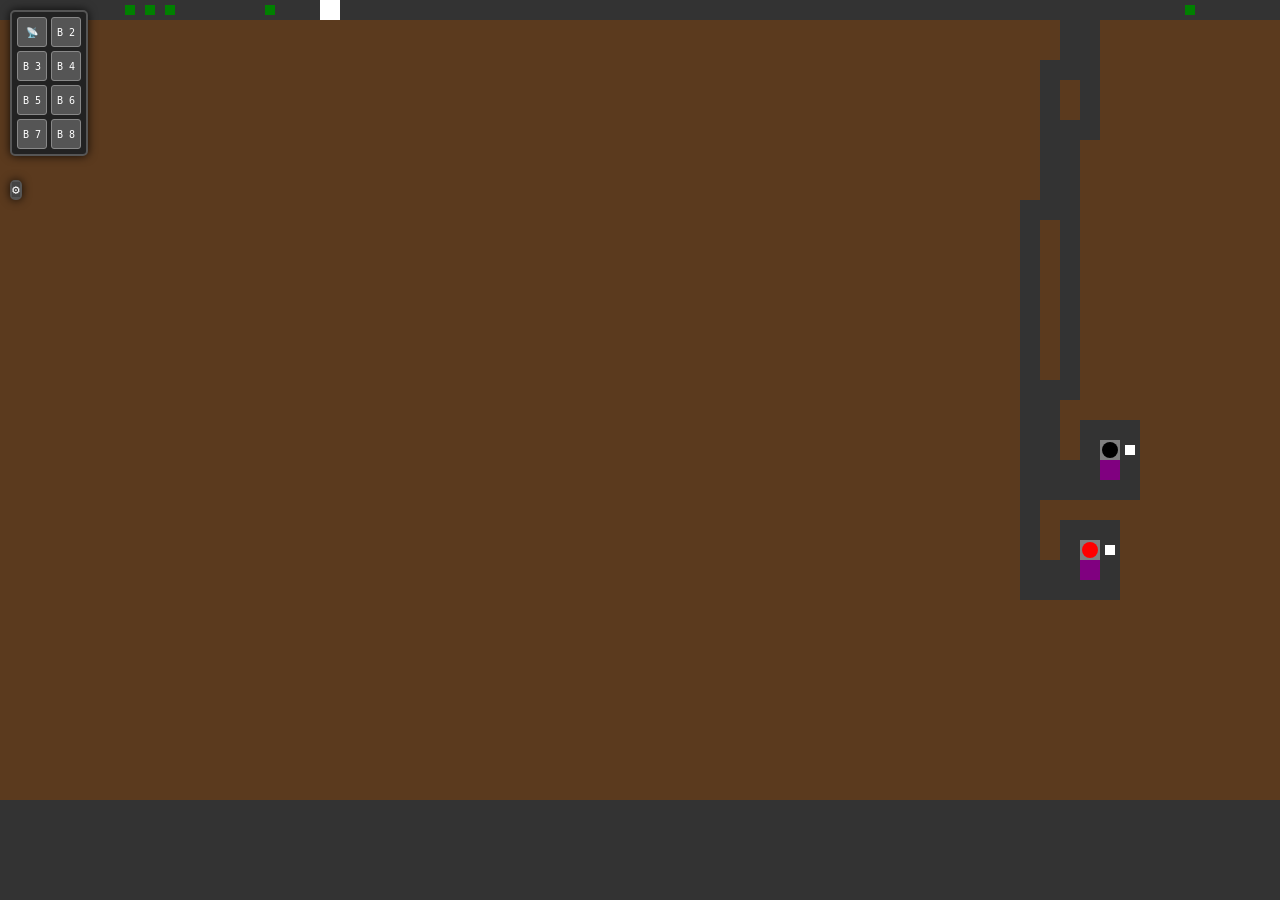
==== commit eb2c86d4: "Clean up" ====
--- a/ants.html
+++ b/ants.html
@@ -148,7 +148,7 @@
 let foodSpawnTimer=FOOD_SPAWN_INTERVAL;
 const FOOD_GROUP_SIZE=5;
 
-const DEFAULT_NEST_Y = 5;
+const DEFAULT_NEST_Y = 40;
 const OVERWORLD_Y_RATIO = 20; //Number of tiles in the overworld to the next nest section
 
 // Mutable configuration variables
@@ -326,13 +326,14 @@
 }
 const skulls=[];
 
+//Initialize nests
 colonies.forEach((col, colIdx)=>{
   let nx=0, ny=0, nz=0;
   //let nestMap = nestMaps[colIdx];
   //do{
     //subtract 2 for egg spawn distance
-    nx = 2 + Math.floor(Math.random()*(WORLD_X_MAX - 4));
-    ny = DEFAULT_NEST_Y; //nests should start at opposite sides of the volume
+    nx = 4 + Math.floor(Math.random()*(WORLD_X_MAX - 4));
+    ny = DEFAULT_NEST_Y; //TODO nests should start at opposite sides of the volume
     nz = 2 + 1 + Math.min(Math.floor(Math.random()*(WORLD_Z_MAX - 4)), NEST_MAX_DEPTH);
 
     // directly modify the 3D storage (now x,y,z order)
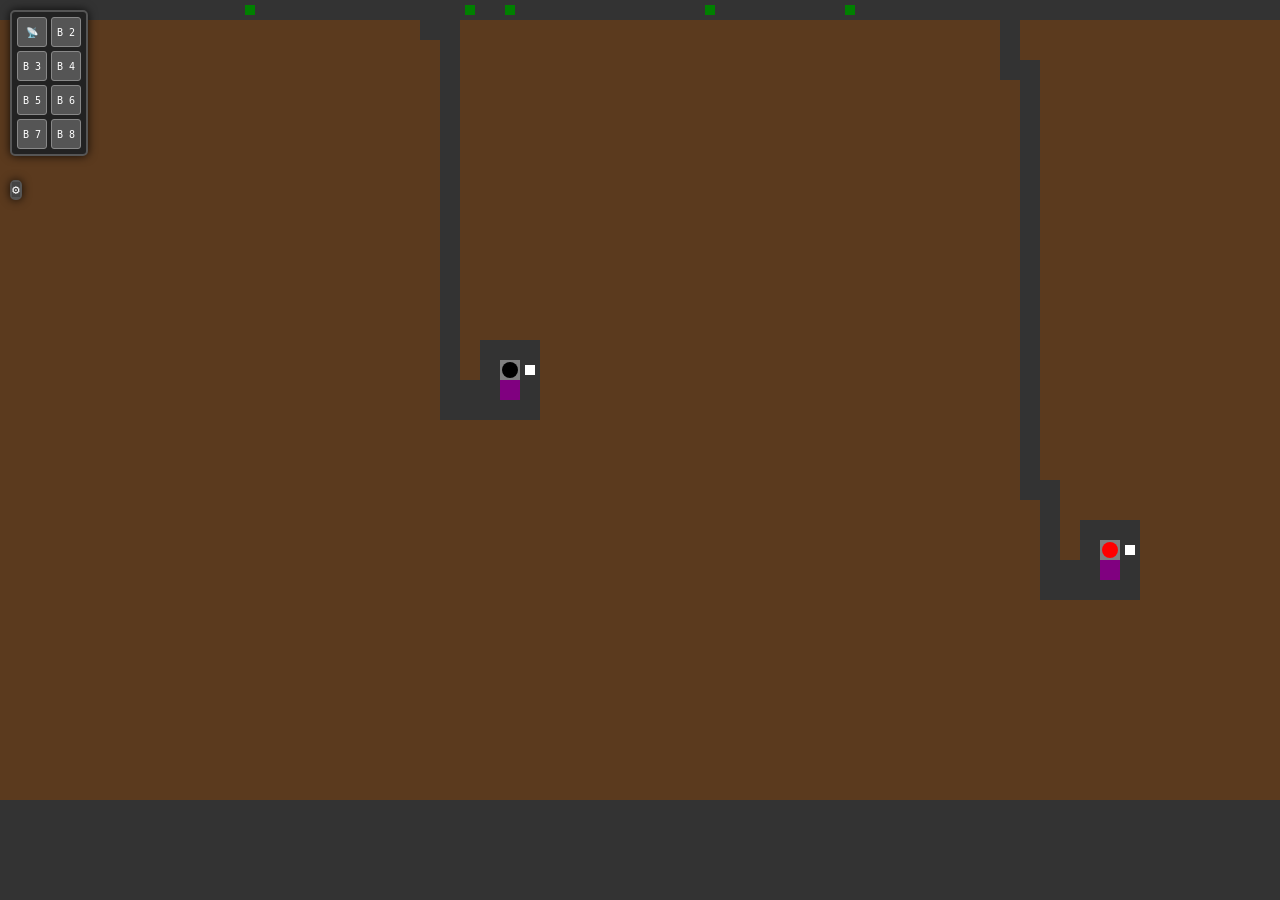
==== commit d4253e23: "Refactored touch input to allow for multiple views *Fixed touch input from Chromium devices." ====
--- a/ants.html
+++ b/ants.html
@@ -165,6 +165,17 @@
 // Camera variables
 let camera1X = 0;
 let camera1Y = 0;
+
+const primaryViewport = {
+  id: 'primary',
+  inputCanvas: dbgCanvas,
+  get view() { return currentView; },
+  set view(value) { currentView = value; },
+  get cameraX() { return camera1X; },
+  set cameraX(value) { camera1X = value; },
+  get cameraY() { return camera1Y; },
+  set cameraY(value) { camera1Y = value; }
+};
 
 // Connect option panel controls
 jq('#showPathsCheck').on('change', function() {
@@ -262,47 +273,110 @@
 
 // Handle view toggle between nest and overworld
 jq('#viewToggle').on('click', function() {
-  if(currentView === 'nest') {
-    currentView = 'overworld';
+  if(primaryViewport.view === 'nest') {
+    primaryViewport.view = 'overworld';
     jq(this).text('🏛️');
   } else {
-    currentView = 'nest';
-    camera1Y = 0; // reset vertical camera offset when switching back to nest view
-    camera1X = 0; // reset horizontal camera offset when switching back to nest view
+    primaryViewport.view = 'nest';
+    primaryViewport.cameraY = 0; // reset vertical camera offset when switching back to nest view
+    primaryViewport.cameraX = 0; // reset horizontal camera offset when switching back to nest view
     jq(this).text('📡');
   }
 });
 
 // Mouse wheel scrolling for camera
-document.addEventListener('wheel', function(e) {
-  e.preventDefault();
+function clampCameraToViewBounds() {
   const screenWidthInBlocks = canvasWidth / TILE_SIZE;
   const screenHeightInBlocks = canvasHeight / TILE_SIZE;
-  
-  // Increased sensitivity for better control
-  const scrollSensitivity = 0.1;
-  
-  if(e.deltaX !== 0) {
-    camera1X += e.deltaX * scrollSensitivity;
-  }
-  if(e.deltaY !== 0) {
-    camera1Y += e.deltaY * scrollSensitivity;
-  }
-
-  if(currentView === 'nest') {
+
+  if(primaryViewport.view === 'nest') {
     // nest view: camera1X pans world X, camera1Y pans world Z
     const maxcamera1X = Math.max(0, WORLD_X_MAX - screenWidthInBlocks);
     const maxcamera1Y = Math.max(0, WORLD_Z_MAX - screenHeightInBlocks);
-    camera1X = Math.max(0, Math.min(camera1X, maxcamera1X));
-    camera1Y = Math.max(0, Math.min(camera1Y, maxcamera1Y));
+    primaryViewport.cameraX = Math.max(0, Math.min(primaryViewport.cameraX, maxcamera1X));
+    primaryViewport.cameraY = Math.max(0, Math.min(primaryViewport.cameraY, maxcamera1Y));
   } else {
     // overworld view: screen X maps to world Y, screen Y maps to world X
     const maxcamera1X = Math.max(0, WORLD_Y_MAX - screenWidthInBlocks);
     const maxcamera1Y = Math.max(0, WORLD_X_MAX - screenHeightInBlocks);
-    camera1X = Math.max(0, Math.min(camera1X, maxcamera1X));
-    camera1Y = Math.max(0, Math.min(camera1Y, maxcamera1Y));
-  }
+    primaryViewport.cameraX = Math.max(0, Math.min(primaryViewport.cameraX, maxcamera1X));
+    primaryViewport.cameraY = Math.max(0, Math.min(primaryViewport.cameraY, maxcamera1Y));
+  }
+}
+
+const inputCanvas = primaryViewport.inputCanvas;
+
+inputCanvas.addEventListener('wheel', function(e) {
+  e.preventDefault();
+
+  // Increased sensitivity for better control
+  const scrollSensitivity = 0.1;
+
+  if(e.deltaX !== 0) {
+    primaryViewport.cameraX += e.deltaX * scrollSensitivity;
+  }
+  if(e.deltaY !== 0) {
+    primaryViewport.cameraY += e.deltaY * scrollSensitivity;
+  }
+
+  clampCameraToViewBounds();
 }, { passive: false });
+
+let activePointerId = null;
+let pointerStartX = 0;
+let pointerStartY = 0;
+let lastPointerX = 0;
+let lastPointerY = 0;
+let pointerDragged = false;
+let suppressNextClick = false;
+
+inputCanvas.addEventListener('pointerdown', function(e) {
+  if(e.pointerType === 'mouse' && e.button !== 0) return;
+  activePointerId = e.pointerId;
+  pointerStartX = e.clientX;
+  pointerStartY = e.clientY;
+  lastPointerX = e.clientX;
+  lastPointerY = e.clientY;
+  pointerDragged = false;
+  if(inputCanvas.setPointerCapture) {
+    inputCanvas.setPointerCapture(e.pointerId);
+  }
+  e.preventDefault();
+});
+
+inputCanvas.addEventListener('pointermove', function(e) {
+  if(activePointerId !== e.pointerId) return;
+
+  const deltaX = e.clientX - lastPointerX;
+  const deltaY = e.clientY - lastPointerY;
+
+  if(Math.abs(e.clientX - pointerStartX) + Math.abs(e.clientY - pointerStartY) > 3) {
+    pointerDragged = true;
+  }
+
+  lastPointerX = e.clientX;
+  lastPointerY = e.clientY;
+
+  const panSensitivity = (e.pointerType === 'mouse') ? 0.08 : 0.06;
+  // Invert deltaX for more intuitive panning (dragging right moves view right)
+  primaryViewport.cameraX -= deltaX * panSensitivity;
+  primaryViewport.cameraY -= deltaY * panSensitivity;
+  clampCameraToViewBounds();
+  e.preventDefault();
+});
+
+inputCanvas.addEventListener('pointerup', function(e) {
+  if(activePointerId !== e.pointerId) return;
+  suppressNextClick = pointerDragged;
+  activePointerId = null;
+  pointerDragged = false;
+});
+
+inputCanvas.addEventListener('pointercancel', function(e) {
+  if(activePointerId !== e.pointerId) return;
+  activePointerId = null;
+  pointerDragged = false;
+});
 
 let spiderScore=0;
 const colonies=[
@@ -388,28 +462,26 @@
 });
 
 // click-to-move
-document.addEventListener('click', e=>{
-  // Don't process clicks on the control or options panel
-  if(document.getElementById('optionsPanel').contains(e.target) || 
-     document.getElementById('controlPanel').contains(e.target) ||
-     e.target.tagName === 'BUTTON') {
+inputCanvas.addEventListener('click', e=>{
+  if(suppressNextClick) {
+    suppressNextClick = false;
     return;
   }
-  
-  const rect=fgCanvas.getBoundingClientRect();
+
+  const rect=inputCanvas.getBoundingClientRect();
   let mx=0;
   let my=0;
   let mz=0;
   
   // Apply camera offset in nest view
-  if(currentView === 'nest') {
+  if(primaryViewport.view === 'nest') {
     mx=(e.clientX-rect.left)/TILE_SIZE;
     my=DEFAULT_NEST_Y; //TODO y is fixed for now
     mz=(e.clientY-rect.top)/TILE_SIZE;
 
-    mx += camera1X;
+    mx += primaryViewport.cameraX;
     my += 0;
-    mz += camera1Y;
+    mz += primaryViewport.cameraY;
     // Check bounds against nest size
     if(mx >= 0 && mx < WORLD_X_MAX
        && my >= 0 && my < WORLD_Y_MAX
@@ -425,8 +497,8 @@
     my=(e.clientX-rect.left)/TILE_SIZE;
     mz= 0; //surface level only for overworld clicks for now
 
-    mx += camera1Y;
-    my += camera1X;
+    mx += primaryViewport.cameraY;
+    my += primaryViewport.cameraX;
     mz += 0;
     if(mx >= 0 && mx < WORLD_X_MAX
         && my >= 0 && my < WORLD_Y_MAX
--- a/main.css
+++ b/main.css
@@ -12,6 +12,10 @@
   left: 0;
   image-rendering: pixelated;
   display: block;
+}
+
+#dbg {
+  touch-action: none;
 }
 h3 { text-align:center; }
 
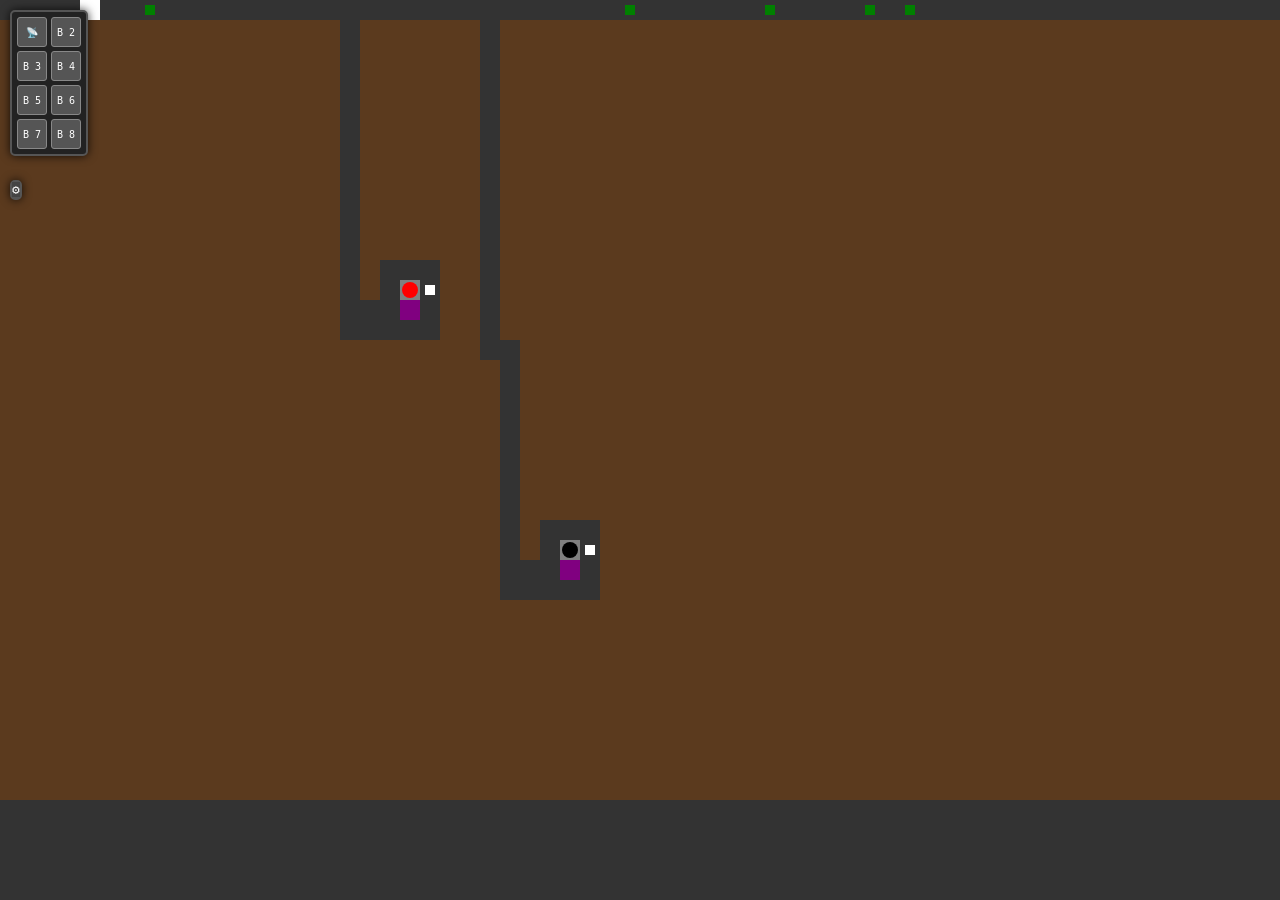
==== commit d2295fc1: "Path tolerance and randomized A* selection Introduce PATH_TOLERANCE and thread it through calls to f" ====
--- a/ants.html
+++ b/ants.html
@@ -139,6 +139,7 @@
 const PLAYER_SPEED = 6;   // roughly 0.1 per frame @60fps
 const ANT_SPEED    = 2.4; // roughly 0.04 per frame @60fps
 const SPIDER_SPEED = 1.2; // roughly 0.02 per frame @60fps
+const PATH_TOLERANCE = 0.08; // 8%: choose from near-best A* frontier nodes for route variety
 const WORLD_X_MAX = 80; // Each nest is 80 blocks wide
 const WORLD_Y_MAX = 160;
 const WORLD_Z_MAX = 40;
@@ -724,7 +725,7 @@
               let target = getRandMap(foods);
               ant.target=target;
               ant.path=findPath(Math.floor(ant.x),Math.floor(ant.y),Math.floor(ant.z),
-                  Math.floor(target.x),Math.floor(target.y),Math.floor(target.z));
+                  Math.floor(target.x),Math.floor(target.y),Math.floor(target.z), PATH_TOLERANCE);
               ant.pathIndex=0;
                 if (!ant.path && getBlockAt(Math.floor(target.x), Math.floor(target.y), Math.floor(target.z)) == TILE.DIRT) {
                   // If no path found and target is dirt, the food is stuck inside a block. Remove the food so ants can try again
@@ -735,22 +736,29 @@
             let wander=getRandomNearbyEmptyTile(Math.floor(ant.x),Math.floor(ant.y),Math.floor(ant.z), WANDER_DIST);
             if(wander){
               ant.target=wander;
-              ant.path=findPath(Math.floor(ant.x),Math.floor(ant.y),Math.floor(ant.z),wander.x,wander.y,wander.z); 
+              ant.path=findPath(Math.floor(ant.x),Math.floor(ant.y),Math.floor(ant.z),wander.x,wander.y,wander.z, PATH_TOLERANCE * 2.0);
               ant.pathIndex=0;
             }
          }
          }
          if(ant.path && ant.pathIndex<ant.path.length) {
            let next=ant.path[ant.pathIndex];
-           let dx=next.x+0.5 - ant.x, dy=next.y+0.5 - ant.y, dz=next.z+0.5 - ant.z;
-           let len=Math.sqrt(dx*dx+dy*dy+dz*dz);
+           let baseDx=next.x+0.5 - ant.x, baseDy=next.y+0.5 - ant.y, baseDz=next.z+0.5 - ant.z;
+           let moveDx = baseDx, moveDy = baseDy, moveDz = baseDz;
+           let len=Math.sqrt(moveDx*moveDx+moveDy*moveDy+moveDz*moveDz);
+          //  const jitter = getPathJitter(ant, delta, 0.16);
+          //  let dx=next.x+0.5 + jitter.x - ant.x;
+          //  let dy=next.y+0.5 + jitter.y - ant.y;
+          //  let dz=next.z+0.5 + jitter.z - ant.z;
+          //  let len=Math.sqrt(dx*dx+dy*dy+dz*dz);
            if(len<0.1){ 
-            ant.x=next.x+0.5; ant.y=next.y+0.5; ant.z=next.z+0.5; ant.pathIndex++; }
+            ant.x=next.x+0.5; ant.y=next.y+0.5; ant.z=next.z+0.5; ant.pathIndex++;
+           }
            else{ 
             let speed = ANT_SPEED * delta;
-            let nextX = ant.x + speed * dx/len;
-            let nextY = ant.y + speed * dy/len;
-            let nextZ = ant.z + speed * dz/len;
+            let nextX = ant.x + speed * moveDx/len;
+            let nextY = ant.y + speed * moveDy/len;
+            let nextZ = ant.z + speed * moveDz/len;
             if(!isMoveOutsideWorld(nextX, nextY, nextZ)) {
               ant.x = nextX;
               ant.y = nextY;
@@ -770,7 +778,7 @@
             ant.carrying = TILE.FOOD;
             foods.delete(get3dHash(antX, antY, antZ));
             ant.target = {x:col.nest.x, y:col.nest.y, z:col.nest.z};
-            ant.path = findPath(antX, antY, antZ, col.nest.x, col.nest.y, col.nest.z);
+            ant.path = findPath(antX, antY, antZ, col.nest.x, col.nest.y, col.nest.z, PATH_TOLERANCE);
             ant.pathIndex = 0;
          }
          // deliver food
@@ -794,26 +802,32 @@
            if(food){
                //let target=food[Math.floor(Math.random()*food.length)];
                ant.target = food;
-               ant.path=findPath(Math.floor(ant.x),Math.floor(ant.y),Math.floor(ant.z),food.x,food.y,food.z);
+               ant.path=findPath(Math.floor(ant.x),Math.floor(ant.y),Math.floor(ant.z),food.x,food.y,food.z, PATH_TOLERANCE);
                ant.pathIndex=0;
            }else{
                let wander=getRandomNearbyEmptyTile(Math.floor(ant.x),Math.floor(ant.y),Math.floor(ant.z),5);
                if(wander){
                  ant.target=wander;
-                 ant.path=findPath(Math.floor(ant.x),Math.floor(ant.y),Math.floor(ant.z),wander.x,wander.y,wander.z); ant.pathIndex=0;
+                 ant.path=findPath(Math.floor(ant.x),Math.floor(ant.y),Math.floor(ant.z),wander.x,wander.y,wander.z, PATH_TOLERANCE * 2.0); ant.pathIndex=0;
                }
             }
          }
          if(ant.path && ant.pathIndex<ant.path.length) {
            let next=ant.path[ant.pathIndex];
-           let dx=next.x+0.5 - ant.x, dy=next.y+0.5 - ant.y, dz=next.z+0.5 - ant.z;
-           let len=Math.sqrt(dx*dx+dy*dy+dz*dz);
+           let baseDx=next.x+0.5 - ant.x, baseDy=next.y+0.5 - ant.y, baseDz=next.z+0.5 - ant.z;
+           let moveDx = baseDx, moveDy = baseDy, moveDz = baseDz;
+           let len=Math.sqrt(moveDx*moveDx+moveDy*moveDy+moveDz*moveDz);
+          //  const jitter = getPathJitter(ant, delta, 0.14);
+          //  let dx=next.x+0.5 + jitter.x - ant.x;
+          //  let dy=next.y+0.5 + jitter.y - ant.y;
+          //  let dz=next.z+0.5 + jitter.z - ant.z;
+          //  let len=Math.sqrt(dx*dx+dy*dy+dz*dz);
            if(len<0.1){ ant.x=next.x+0.5; ant.y=next.y+0.5; ant.z=next.z+0.5; ant.pathIndex++; }
            else{
              let speed = ANT_SPEED * delta;
-             let nextX = ant.x + speed * dx/len;
-             let nextY = ant.y + speed * dy/len;
-             let nextZ = ant.z + speed * dz/len;
+             let nextX = ant.x + speed * moveDx/len;
+             let nextY = ant.y + speed * moveDy/len;
+             let nextZ = ant.z + speed * moveDz/len;
              if(!isMoveOutsideWorld(nextX, nextY, nextZ)) {
                ant.x = nextX;
                ant.y = nextY;
@@ -856,7 +870,8 @@
       if(!s.path || s.target.x!=Math.floor(nearest.ant.x)||s.target.y!=Math.floor(nearest.ant.y)||s.target.z!=Math.floor(nearest.ant.z)){
         s.path = findPath(
           Math.floor(s.x), Math.floor(s.y), Math.floor(s.z),
-          Math.floor(nearest.ant.x), Math.floor(nearest.ant.y), Math.floor(nearest.ant.z)
+          Math.floor(nearest.ant.x), Math.floor(nearest.ant.y), Math.floor(nearest.ant.z),
+          PATH_TOLERANCE * 1.5
         );
         s.pathIndex = 0;
 		  s.target = {x:Math.floor(nearest.ant.x), y:Math.floor(nearest.ant.y), z:Math.floor(nearest.ant.z)};
@@ -867,7 +882,7 @@
 			let wander=getRandomNearbyEmptyTile(Math.floor(s.x),Math.floor(s.y),Math.floor(s.z),5);
 			if(wander){
 			  s.target=wander;
-        s.path=findPath(Math.floor(s.x),Math.floor(s.y),Math.floor(s.z),wander.x,wander.y,wander.z); s.pathIndex=0;
+        s.path=findPath(Math.floor(s.x),Math.floor(s.y),Math.floor(s.z),wander.x,wander.y,wander.z, PATH_TOLERANCE * 2.0); s.pathIndex=0;
 			}
 		}
 	}
@@ -875,8 +890,14 @@
       let next = s.path[s.pathIndex];
       if (next.z < TILE_OPEN_SPACE || SPIDER_CAN_GO_BELOW) {
         
-        let dx=next.x+0.5 - s.x, dy=next.y+0.5 - s.y, dz=next.z+0.5 - s.z;
-        let len=Math.sqrt(dx*dx+dy*dy+dz*dz);
+        let baseDx=next.x+0.5 - s.x, baseDy=next.y+0.5 - s.y, baseDz=next.z+0.5 - s.z;
+        let moveDx = baseDx, moveDy = baseDy, moveDz = baseDz;
+        let len=Math.sqrt(moveDx*moveDx+moveDy*moveDy+moveDz*moveDz);
+        // const jitter = getPathJitter(s, delta, 0.10);
+        // let dx=next.x+0.5 + jitter.x - s.x;
+        // let dy=next.y+0.5 + jitter.y - s.y;
+        // let dz=next.z+0.5 + jitter.z - s.z;
+        // let len=Math.sqrt(dx*dx+dy*dy+dz*dz);
         if(len < 0.1) { 
           s.x = next.x+0.5;
           s.y = next.y+0.5;
@@ -885,9 +906,9 @@
         }
         else{ 
           let speed = SPIDER_SPEED * delta;
-          let nextX = s.x + speed * dx/len;
-          let nextY = s.y + speed * dy/len;
-          let nextZ = s.z + speed * dz/len;
+          let nextX = s.x + speed * moveDx/len;
+          let nextY = s.y + speed * moveDy/len;
+          let nextZ = s.z + speed * moveDz/len;
           if(!isMoveOutsideWorld(nextX, nextY, nextZ)) {
             s.x = nextX;
             s.y = nextY;
@@ -1187,6 +1208,20 @@
 function clearDebug(ctx) {
    ctx.clearRect(0,0,canvasWidth,canvasHeight);
 }
+
+/*
+function getPathJitter(entity, delta, magnitude = 0.16) {
+  entity.jitterTimer = (entity.jitterTimer || 0) - delta;
+  if(entity.jitterTimer <= 0) {
+    //jitterTimer determines how often the jitter direction changes, between 2.12 and 3.4 seconds
+    entity.jitterTimer = 2.12 + Math.random() * 1.28;
+    entity.jitterX = (Math.random() * 2 - 1) * magnitude;
+    entity.jitterY = (Math.random() * 2 - 1) * magnitude;
+    entity.jitterZ = (Math.random() * 2 - 1) * (magnitude * 0.6);
+  }
+  return { x: entity.jitterX || 0, y: entity.jitterY || 0, z: entity.jitterZ || 0 };
+}
+  */
    
  
 ///////////////////////
@@ -1199,12 +1234,18 @@
 ];
 
 // A* pathfinding
-function findPath(startX, startY, startZ, goalX, goalY, goalZ){
+function findPath(startX, startY, startZ, goalX, goalY, goalZ, tolerance = 0.08) {
+  //open is a min-heap of {x,y,z,f} where f is the total estimated cost to reach the goal through that node
   const open = new MinHeap();
+  //openSet is a Set of keys for O(1) containment checks to avoid adding duplicates to the open heap
   const openSet = new Set();
+  //closed is a Set of keys for nodes we've already fully explored
   const closed = new Set();
+  //cameFrom maps node keys to the previous node in the optimal path found so far
   const cameFrom = {};
+  //gScore maps node keys to the cost of the cheapest path from start to that node found so far
   const gScore = {};
+  //fScore maps node keys to the estimated total cost from start to goal through that node (gScore + heuristic)
   const fScore = {};
 
   // Use explicit world dimensions for clarity (x,y,z)
@@ -1212,8 +1253,10 @@
   const mapY = WORLD_Y_MAX;
   const mapZ = WORLD_Z_MAX;
 
+  // Key function to convert 3D coordinates to a unique key for sets/maps
   function key(x,y,z){ return z * (mapX * mapY) + y * mapX + x; }
 
+  // Initialize the start node
   let startK = key(startX, startY, startZ);
   gScore[startK] = 0;
   fScore[startK] = Math.abs(goalX - startX) + Math.abs(goalY - startY) + Math.abs(goalZ - startZ);
@@ -1221,7 +1264,8 @@
   openSet.add(startK);
 
   while (!open.isEmpty()) {
-    let current = open.pop();
+    let current = open.popWithTolerance(tolerance);
+    if(!current) break;
     let currK = key(current.x, current.y, current.z);
     openSet.delete(currK);
 
@@ -1234,7 +1278,13 @@
     }
 
     closed.add(currK);
-    for (let d of dirs) {
+    // Explore neighbors in 6 cardinal directions + 12 diagonals
+    // const neighborDirs = Math.random() < 0.95
+    //   ? [...dirs].sort(() => Math.random() - 0.5)
+    //   : dirs;
+    
+    const neighborDirs = Math.random() < 0.1 ? [...dirs].sort(() => Math.random() - 0.5) : dirs;
+    for (let d of neighborDirs) {
       let nx = current.x + d.x;
       let ny = current.y + d.y;
       let nz = current.z + d.z;
@@ -1338,7 +1388,8 @@
 
 //A simple way to create a unique key for 3D coordinates for use in Maps/Sets.
 function get3dHash(x, y, z) {
-   return `${x},${y},${z}`;
+   //return `${x},${y},${z}`;
+   return z * (WORLD_X_MAX * WORLD_Y_MAX) + y * WORLD_X_MAX + x;
 }
 
 function getRandMap(map) {
@@ -1424,17 +1475,48 @@
   constructor() { this.items = []; }
   push(node) {
     this.items.push(node);
-    this.bubbleUp();
+    this.bubbleUpFrom(this.items.length - 1);
   }
   pop() {
     if (this.items.length < 2) return this.items.pop();
     const top = this.items[0];
     this.items[0] = this.items.pop();
-    this.bubbleDown();
+    this.bubbleDownFrom(0);
     return top;
   }
-  bubbleUp() {
-    let i = this.items.length - 1;
+  popWithTolerance(tolerance = 0) {
+    if (this.items.length === 0) return null;
+    if (tolerance <= 0 || this.items.length === 1) return this.pop();
+
+    const bestF = this.items[0].f;
+    const threshold = bestF * (1 + tolerance);
+    const candidateIndices = [];
+
+    for (let i = 0; i < this.items.length; i++) {
+      if (this.items[i].f <= threshold) {
+        candidateIndices.push(i);
+      }
+    }
+
+    if (candidateIndices.length === 0) return this.pop();
+    const pickIndex = candidateIndices[Math.floor(Math.random() * candidateIndices.length)];
+    return this.removeAt(pickIndex);
+  }
+  removeAt(index) {
+    const lastIndex = this.items.length - 1;
+    if (index < 0 || index > lastIndex) return null;
+
+    if (index === lastIndex) {
+      return this.items.pop();
+    }
+
+    const removed = this.items[index];
+    this.items[index] = this.items.pop();
+    this.bubbleDownFrom(index);
+    this.bubbleUpFrom(index);
+    return removed;
+  }
+  bubbleUpFrom(i) {
     while (i > 0) {
       let p = Math.floor((i - 1) / 2);
       if (this.items[i].f >= this.items[p].f) break;
@@ -1442,8 +1524,7 @@
       i = p;
     }
   }
-  bubbleDown() {
-    let i = 0;
+  bubbleDownFrom(i) {
     const l = this.items.length;
     while (true) {
       let left = 2 * i + 1, right = 2 * i + 2, smallest = i;
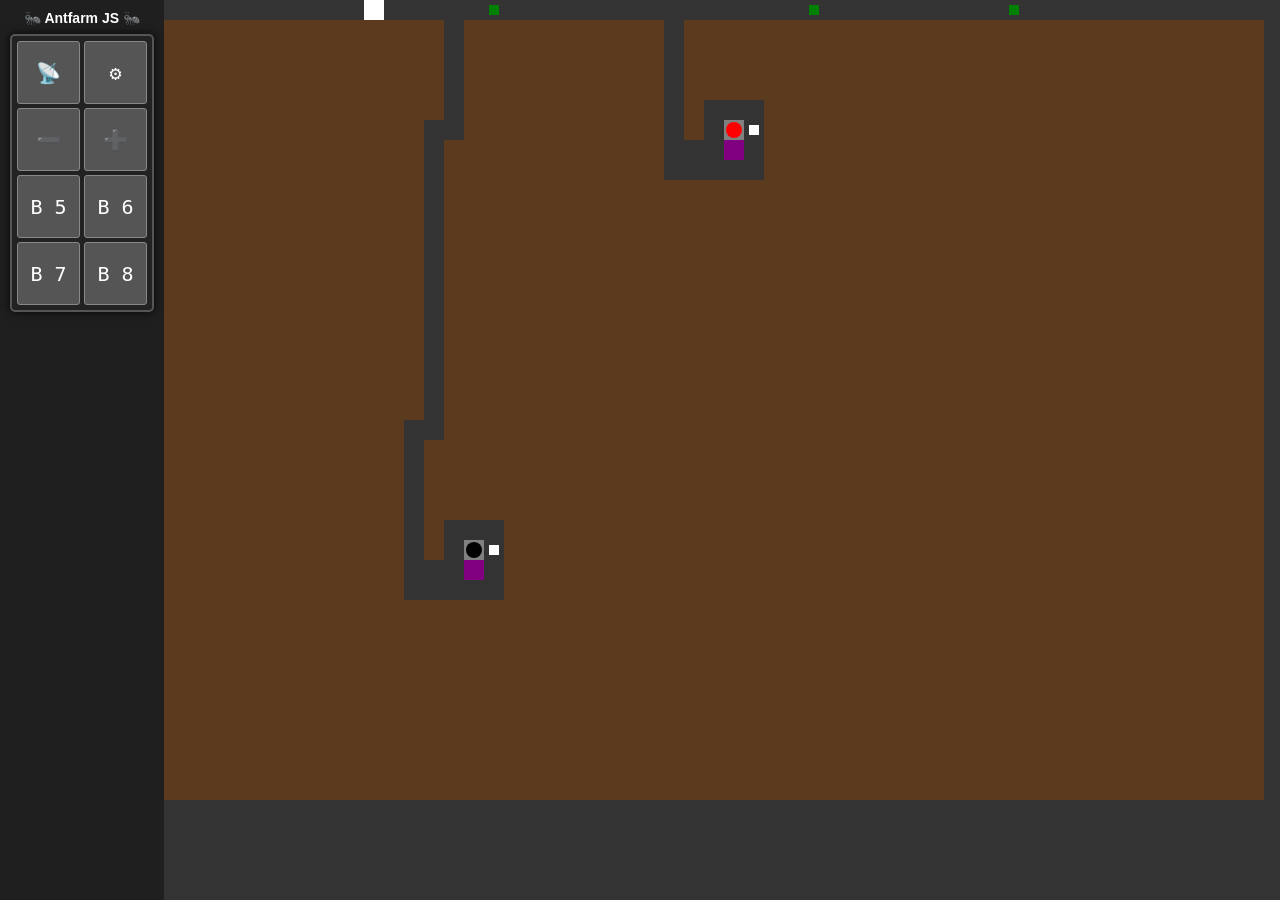
==== commit ed850771: "Refactor UI layout, viewport zoom & canvas resize Move controls and options into a left sidebar and " ====
--- a/ants.html
+++ b/ants.html
@@ -9,59 +9,74 @@
 <script src="https://code.jquery.com/jquery-3.6.0.min.js"></script>
 </head>
 <body>
-<h3>🐜 Antfarm JS 🐜</h3>
-
-<!-- Options Panel -->
-<div id="optionsPanel">
-  <div id="panelHeader">
-    <span>⚙️</span>
-  </div>
-  <div id="panelContent">
-    <div class="option-group">
-      <label class="checkbox-label">
-        <input type="checkbox" id="showPathsCheck">
-        Show Paths
-      </label>
+<div id="appShell">
+  <aside id="uiColumn">
+    <h3>🐜 Antfarm JS 🐜</h3>
+
+    <div id="controlPanel">
+      <button id="viewToggle">📡</button>
+      <button id="btn2">⚙️</button>
+      <button id="btn3">➖</button>
+      <button id="btn4">➕</button>
+      <button id="btn5">B 5</button>
+      <button id="btn6">B 6</button>
+      <button id="btn7">B 7</button>
+      <button id="btn8">B 8</button>
     </div>
 
-    <div class="option-group">
-      <label>Max Entities: <span id="maxEntitiesValue">2000</span></label>
-      <input type="range" id="maxEntitiesSlider" min="5" max="2000" value="2000" step="10">
+    <div id="optionsPanel">
+      <div id="panelHeader">
+        <span>⚙️</span>
+      </div>
+      <div id="panelContent">
+        <div class="option-group">
+          <label class="checkbox-label">
+            <input type="checkbox" id="showPathsCheck">
+            Show Paths
+          </label>
+        </div>
+
+        <div class="option-group">
+          <label>Max Entities: <span id="maxEntitiesValue">2000</span></label>
+          <input type="range" id="maxEntitiesSlider" min="5" max="2000" value="2000" step="10">
+        </div>
+
+        <div class="option-group">
+          <label>Num Spiders: <span id="numSpidersValue">1</span></label>
+          <input type="range" id="numSpidersSlider" min="0" max="10" value="1" step="1">
+        </div>
+
+        <div class="option-group">
+          <label>Food Per Spawn: <span id="foodAmountValue">5</span></label>
+          <input type="range" id="foodAmountSlider" min="1" max="50" value="5" step="1">
+        </div>
+
+        <div class="option-group">
+          <label>Food Frequency: <span id="foodFrequencyValue">20</span></label>
+          <input type="range" id="foodFrequencySlider" min="1" max="60" value="20" step="1">
+          <div class="option-value">seconds: <span id="foodFrequencySecs">0.3</span></div>
+        </div>
+
+        <div id="panelStats">
+          <div class="stats-row">FPS: <span id="fpsStat">0</span></div>
+          <div class="stats-row">Zoom: <span id="zoomStat">100%</span></div>
+          <div class="stats-row">Ants: <span id="antsStat">0</span></div>
+          <div class="stats-row">Ant Deaths: <span id="antDeathsStat">0</span></div>
+          <div class="stats-row">Workers: <span id="workersStat">0</span></div>
+          <div class="stats-row">Soldiers: <span id="soldiersStat">0</span></div>
+          <div class="stats-row">Spiders: <span id="spidersStat">0</span></div>
+          <div class="stats-row">Food: <span id="foodStat">0</span></div>
+        </div>
+      </div>
     </div>
-
-    <div class="option-group">
-      <label>Num Spiders: <span id="numSpidersValue">1</span></label>
-      <input type="range" id="numSpidersSlider" min="0" max="10" value="1" step="1">
-    </div>
-
-    <div class="option-group">
-      <label>Food Per Spawn: <span id="foodAmountValue">5</span></label>
-      <input type="range" id="foodAmountSlider" min="1" max="50" value="5" step="1">
-    </div>
-
-    <div class="option-group">
-      <label>Food Frequency: <span id="foodFrequencyValue">20</span></label>
-      <input type="range" id="foodFrequencySlider" min="1" max="60" value="20" step="1">
-      <div class="option-value">seconds: <span id="foodFrequencySecs">0.3</span></div>
-    </div>
-
-    
-  </div>
+  </aside>
+
+  <main id="viewportPanel">
+    <canvas id="bg" class="gameCanvas"></canvas>
+    <canvas id="fg" class="gameCanvas"></canvas>
+    <canvas id="dbg" class="gameCanvas"></canvas>
+  </main>
 </div>
-<div id="controlPanel">
-   <button id="viewToggle">📡</button>
-   <button id="btn2">B 2</button>
-   <button id="btn3">B 3</button>
-   <button id="btn4">B 4</button>
-   <button id="btn5">B 5</button>
-   <button id="btn6">B 6</button>
-   <button id="btn7">B 7</button>
-   <button id="btn8">B 8</button>
-</div>
-
-<canvas id="bg" class="gameCanvas"></canvas>
-<canvas id="fg" class="gameCanvas"></canvas>
-<canvas id="dbg" class="gameCanvas"></canvas>
 <script>
 var jq = jQuery.noConflict();
 
@@ -70,19 +85,27 @@
 // ========== OPTIONS PANEL SETUP ==========
 let panelExpanded = false;
 const optionsPanel = jq('#optionsPanel');
-const panelHeader = jq('#panelHeader');
-const panelToggle = jq('#panelToggle');
+const optionsToggleButton = jq('#btn2');
 const panelContent = jq('#panelContent');
+const fpsStatEl = document.getElementById('fpsStat');
+const zoomStatEl = document.getElementById('zoomStat');
+const antsStatEl = document.getElementById('antsStat');
+const antDeathsStatEl = document.getElementById('antDeathsStat');
+const workersStatEl = document.getElementById('workersStat');
+const soldiersStatEl = document.getElementById('soldiersStat');
+const spidersStatEl = document.getElementById('spidersStat');
+const foodStatEl = document.getElementById('foodStat');
+let fpsSmoothed = 60;
 
 // Panel expand/collapse
-panelHeader.click(function() {
+optionsToggleButton.click(function() {
   panelExpanded = !panelExpanded;
   if(panelExpanded) {
     optionsPanel.addClass('expanded');
-    panelToggle.text('◀');
+    optionsToggleButton.text('✖');
   } else {
     optionsPanel.removeClass('expanded');
-    panelToggle.text('▶');
+    optionsToggleButton.text('⚙️');
   }
 });
 
@@ -92,19 +115,18 @@
 //const ctx = canvas.getContext("2d");
 const showDebug = true;
 
+const viewportPanel = document.getElementById("viewportPanel");
 const bgCanvas = document.getElementById("bg");
-bgCanvas.width = window.innerWidth;
-bgCanvas.height = window.innerHeight;
 const fgCanvas = document.getElementById("fg");
-fgCanvas.width = window.innerWidth;
-fgCanvas.height = window.innerHeight;
 const dbgCanvas = document.getElementById("dbg");
-dbgCanvas.width = window.innerWidth;
-dbgCanvas.height = window.innerHeight;
 
 const TILE_SIZE = 20;
-let COLS=Math.floor(bgCanvas.width/TILE_SIZE);
-let ROWS=Math.floor(bgCanvas.height/TILE_SIZE);
+const MIN_ZOOM = 0.2;
+const MAX_ZOOM = 2.0;
+const ZOOM_STEP = 0.1;
+let viewZoom = 1;
+let COLS=Math.floor(viewportPanel.clientWidth/TILE_SIZE);
+let ROWS=Math.floor(viewportPanel.clientHeight/TILE_SIZE);
 let canvasWidth = COLS * TILE_SIZE;
 let canvasHeight = ROWS * TILE_SIZE;
 
@@ -116,6 +138,52 @@
 const bgCtx = bgCanvas.getContext("2d");
 const fgCtx = fgCanvas.getContext("2d");
 const dbgCtx = dbgCanvas.getContext("2d");
+
+function getScreenBlockSize() {
+  return TILE_SIZE * viewZoom;
+}
+
+function getVisibleBlocks() {
+  const viewportWidth = viewportPanel.clientWidth;
+  const viewportHeight = viewportPanel.clientHeight;
+  const blockSize = getScreenBlockSize();
+  return {
+    width: viewportWidth / blockSize,
+    height: viewportHeight / blockSize
+  };
+}
+
+function applyZoom() {
+  [bgCanvas, fgCanvas, dbgCanvas].forEach((canvas) => {
+    canvas.style.transformOrigin = 'top left';
+    canvas.style.transform = `scale(${viewZoom})`;
+  });
+}
+
+applyZoom();
+
+function resizeCanvasesToViewport() {
+  const viewportWidth = viewportPanel.clientWidth;
+  const viewportHeight = viewportPanel.clientHeight;
+  const blockSize = getScreenBlockSize();
+
+  COLS = Math.floor(viewportWidth / blockSize);
+  ROWS = Math.floor(viewportHeight / blockSize);
+
+  COLS = Math.max(1, COLS);
+  ROWS = Math.max(1, ROWS);
+  canvasWidth = COLS * TILE_SIZE;
+  canvasHeight = ROWS * TILE_SIZE;
+
+  bgCanvas.width = fgCanvas.width = canvasWidth;
+  bgCanvas.height = fgCanvas.height = canvasHeight;
+  dbgCanvas.width = canvasWidth;
+  dbgCanvas.height = canvasHeight;
+
+  applyZoom();
+}
+
+resizeCanvasesToViewport();
 
 // coordinate convention used throughout the code:
 //   x - horizontal axis (0..WORLD_X_MAX-1)
@@ -219,25 +287,8 @@
 
 // Handle window resize
 window.addEventListener('resize', function() {
-  //reset background, foreground, and debug canvas sizes
-  bgCanvas.width = window.innerWidth;
-  bgCanvas.height = window.innerHeight;
-  fgCanvas.width = window.innerWidth;
-  fgCanvas.height = window.innerHeight;
-  dbgCanvas.width = window.innerWidth;
-  dbgCanvas.height = window.innerHeight;
-  
-  // Recalculate columns, rows, and canvas dimensions based on new window size
-  COLS = Math.floor(bgCanvas.width / TILE_SIZE);
-  ROWS = Math.floor(bgCanvas.height / TILE_SIZE);
-  canvasWidth = COLS * TILE_SIZE;
-  canvasHeight = ROWS * TILE_SIZE;
-  
-  bgCanvas.width = fgCanvas.width = canvasWidth;
-  bgCanvas.height = fgCanvas.height = canvasHeight;
-  dbgCanvas.width = canvasWidth;
-  dbgCanvas.height = canvasHeight;
-  
+  resizeCanvasesToViewport();
+  clampCameraToViewBounds();
   drawBackground(bgCtx);
 });
 
@@ -285,23 +336,36 @@
   }
 });
 
+jq('#btn3').on('click', function() {
+  viewZoom = Math.max(MIN_ZOOM, +(viewZoom - ZOOM_STEP).toFixed(2));
+  resizeCanvasesToViewport();
+  clampCameraToViewBounds();
+});
+
+jq('#btn4').on('click', function() {
+  viewZoom = Math.min(MAX_ZOOM, +(viewZoom + ZOOM_STEP).toFixed(2));
+  resizeCanvasesToViewport();
+  clampCameraToViewBounds();
+});
+
 // Mouse wheel scrolling for camera
 function clampCameraToViewBounds() {
-  const screenWidthInBlocks = canvasWidth / TILE_SIZE;
-  const screenHeightInBlocks = canvasHeight / TILE_SIZE;
+  const visible = getVisibleBlocks();
+  const screenWidthInBlocks = visible.width;
+  const screenHeightInBlocks = visible.height;
 
   if(primaryViewport.view === 'nest') {
     // nest view: camera1X pans world X, camera1Y pans world Z
-    const maxcamera1X = Math.max(0, WORLD_X_MAX - screenWidthInBlocks);
-    const maxcamera1Y = Math.max(0, WORLD_Z_MAX - screenHeightInBlocks);
-    primaryViewport.cameraX = Math.max(0, Math.min(primaryViewport.cameraX, maxcamera1X));
-    primaryViewport.cameraY = Math.max(0, Math.min(primaryViewport.cameraY, maxcamera1Y));
+    const maxCamera1X = Math.max(0, WORLD_X_MAX - screenWidthInBlocks);
+    const maxCamera1Y = Math.max(0, WORLD_Z_MAX - screenHeightInBlocks);
+    primaryViewport.cameraX = Math.max(0, Math.min(primaryViewport.cameraX, maxCamera1X));
+    primaryViewport.cameraY = Math.max(0, Math.min(primaryViewport.cameraY, maxCamera1Y));
   } else {
     // overworld view: screen X maps to world Y, screen Y maps to world X
-    const maxcamera1X = Math.max(0, WORLD_Y_MAX - screenWidthInBlocks);
-    const maxcamera1Y = Math.max(0, WORLD_X_MAX - screenHeightInBlocks);
-    primaryViewport.cameraX = Math.max(0, Math.min(primaryViewport.cameraX, maxcamera1X));
-    primaryViewport.cameraY = Math.max(0, Math.min(primaryViewport.cameraY, maxcamera1Y));
+    const maxCamera1X = Math.max(0, WORLD_Y_MAX - screenWidthInBlocks);
+    const maxCamera1Y = Math.max(0, WORLD_X_MAX - screenHeightInBlocks);
+    primaryViewport.cameraX = Math.max(0, Math.min(primaryViewport.cameraX, maxCamera1X));
+    primaryViewport.cameraY = Math.max(0, Math.min(primaryViewport.cameraY, maxCamera1Y));
   }
 }
 
@@ -311,7 +375,7 @@
   e.preventDefault();
 
   // Increased sensitivity for better control
-  const scrollSensitivity = 0.1;
+  const scrollSensitivity = 0.1 / viewZoom;
 
   if(e.deltaX !== 0) {
     primaryViewport.cameraX += e.deltaX * scrollSensitivity;
@@ -360,8 +424,8 @@
 
   const panSensitivity = (e.pointerType === 'mouse') ? 0.08 : 0.06;
   // Invert deltaX for more intuitive panning (dragging right moves view right)
-  primaryViewport.cameraX -= deltaX * panSensitivity;
-  primaryViewport.cameraY -= deltaY * panSensitivity;
+  primaryViewport.cameraX -= deltaX * (panSensitivity / viewZoom);
+  primaryViewport.cameraY -= deltaY * (panSensitivity / viewZoom);
   clampCameraToViewBounds();
   e.preventDefault();
 });
@@ -380,6 +444,7 @@
 });
 
 let spiderScore=0;
+let antDeaths=0;
 const colonies=[
   {name:"A", color:"black", nest:{}, eggs:new Map(), workers:[], soldiers:[], player:{}, score:0, playerTarget:null},
   {name:"B", color:"red", nest:{}, eggs:new Map(), workers:[], soldiers:[], player:{}, score:0, playerTarget:null}
@@ -476,9 +541,10 @@
   
   // Apply camera offset in nest view
   if(primaryViewport.view === 'nest') {
-    mx=(e.clientX-rect.left)/TILE_SIZE;
-    my=DEFAULT_NEST_Y; //TODO y is fixed for now
-    mz=(e.clientY-rect.top)/TILE_SIZE;
+    const blockSize = getScreenBlockSize();
+    mx=(e.clientX-rect.left)/blockSize;
+    my=Math.floor(colonies[0].player.y);
+    mz=(e.clientY-rect.top)/blockSize;
 
     mx += primaryViewport.cameraX;
     my += 0;
@@ -494,8 +560,9 @@
     // Check bounds
     // Now camera is landscape, so Y is horizontal and X is vertical
     
-    mx=(e.clientY-rect.top)/TILE_SIZE;
-    my=(e.clientX-rect.left)/TILE_SIZE;
+    const blockSize = getScreenBlockSize();
+    mx=(e.clientY-rect.top)/blockSize;
+    my=(e.clientX-rect.left)/blockSize;
     mz= 0; //surface level only for overworld clicks for now
 
     mx += primaryViewport.cameraY;
@@ -935,6 +1002,7 @@
                setBlock(Math.floor(w.x), Math.floor(w.y), Math.floor(w.z || 0), TILE.DIRT);
                skulls.push({x:w.x,y:w.y,z:w.z,timer:300});
                col.workers.splice(j,1);
+              antDeaths++;
                spiderScore++;
                s.cooldownTimer = SPIDER_COOLDOWN;
             }
@@ -1087,12 +1155,14 @@
 
   // Queue background dirt tiles first so they participate in z-ordering.
   if(currentView === 'overworld') {
-    const screenWidthInBlocks = canvasWidth / TILE_SIZE;
-    const screenHeightInBlocks = canvasHeight / TILE_SIZE;
+    const visible = getVisibleBlocks();
+    const screenWidthInBlocks = visible.width;
+    const screenHeightInBlocks = visible.height;
+    const cullBuffer = 1;
     const minWorldY = Math.max(0, Math.floor(camera1X));
-    const maxWorldY = Math.min(WORLD_Y_MAX, Math.ceil(camera1X + screenWidthInBlocks));
+    const maxWorldY = Math.min(WORLD_Y_MAX, Math.ceil(camera1X + screenWidthInBlocks + cullBuffer));
     const minWorldX = Math.max(0, Math.floor(camera1Y));
-    const maxWorldX = Math.min(WORLD_X_MAX, Math.ceil(camera1Y + screenHeightInBlocks));
+    const maxWorldX = Math.min(WORLD_X_MAX, Math.ceil(camera1Y + screenHeightInBlocks + cullBuffer));
 
     for(let y = minWorldY; y < maxWorldY; y++) {
       for(let x = minWorldX; x < maxWorldX; x++) {
@@ -1102,17 +1172,19 @@
       }
     }
   } else {
-    const screenWidthInBlocks = canvasWidth / TILE_SIZE;
-    const screenHeightInBlocks = canvasHeight / TILE_SIZE;
+    const visible = getVisibleBlocks();
+    const screenWidthInBlocks = visible.width;
+    const screenHeightInBlocks = visible.height;
+    const cullBuffer = 1;
     const minZ = Math.max(0, Math.floor(camera1Y));
-    const maxZ = Math.min(WORLD_Z_MAX, Math.ceil(camera1Y + screenHeightInBlocks));
+    const maxZ = Math.min(WORLD_Z_MAX, Math.ceil(camera1Y + screenHeightInBlocks + cullBuffer));
     const minX = Math.max(0, Math.floor(camera1X));
-    const maxX = Math.min(WORLD_X_MAX, Math.ceil(camera1X + screenWidthInBlocks));
+    const maxX = Math.min(WORLD_X_MAX, Math.ceil(camera1X + screenWidthInBlocks + cullBuffer));
 
     for(let z = minZ; z < maxZ; z++) {
       for(let x = minX; x < maxX; x++) {
-        if(getBlockAt(x, DEFAULT_NEST_Y, z) === TILE.DIRT) {
-          queueRect(x, DEFAULT_NEST_Y, z, "#5B3A1E", 0, 0, TILE_SIZE, TILE_SIZE, -90);
+        if(getBlockAt(x, Math.floor(colonies[0].player.y), z) === TILE.DIRT) {
+          queueRect(x, Math.floor(colonies[0].player.y), z, "#5B3A1E", 0, 0, TILE_SIZE, TILE_SIZE, -90);
         }
       }
     }
@@ -1283,7 +1355,7 @@
     //   ? [...dirs].sort(() => Math.random() - 0.5)
     //   : dirs;
     
-    const neighborDirs = Math.random() < 0.1 ? [...dirs].sort(() => Math.random() - 0.5) : dirs;
+    const neighborDirs = tolerance > 0 && Math.random() < 0.1 ? [...dirs].sort(() => Math.random() - 0.5) : dirs;
     for (let d of neighborDirs) {
       let nx = current.x + d.x;
       let ny = current.y + d.y;
@@ -1545,6 +1617,20 @@
   let delta = (timestamp - _lastTimestamp) / 1000;
   _lastTimestamp = timestamp;
 
+  const instantFps = delta > 0 ? 1 / delta : 0;
+  fpsSmoothed = fpsSmoothed * 0.9 + instantFps * 0.1;
+  const workersCount = colonies.reduce((total, col) => total + col.workers.length, 0);
+  const soldiersCount = colonies.reduce((total, col) => total + col.soldiers.length, 0);
+  const totalAnts = workersCount + soldiersCount;
+  if(fpsStatEl) fpsStatEl.textContent = Math.round(fpsSmoothed).toString();
+  if(zoomStatEl) zoomStatEl.textContent = `${Math.round(viewZoom * 100)}%`;
+  if(antsStatEl) antsStatEl.textContent = totalAnts.toString();
+  if(antDeathsStatEl) antDeathsStatEl.textContent = antDeaths.toString();
+  if(workersStatEl) workersStatEl.textContent = workersCount.toString();
+  if(soldiersStatEl) soldiersStatEl.textContent = soldiersCount.toString();
+  if(spidersStatEl) spidersStatEl.textContent = spiders.length.toString();
+  if(foodStatEl) foodStatEl.textContent = foods.size.toString();
+
   update(delta);         // move ants, spawn eggs, AI
   drawBackground(bgCtx); // redraw background with camera offset
   drawForeground(fgCtx); // redraw moving things
--- a/main.css
+++ b/main.css
@@ -4,6 +4,7 @@
   color: #fff;
   font-family: sans-serif;
   overflow: hidden; /* prevent scrollbars */
+    height: 100vh;
 }
 
 canvas {
@@ -17,57 +18,63 @@
 #dbg {
   touch-action: none;
 }
-h3 { text-align:center; }
-
-#optionsPanel {
-  position: fixed;
-  top: 10px;
-  left: 10px;
-  background: #222;
-  border: 2px solid #555;
-  border-radius: 5px;
-  padding: 0;
-  z-index: 1000;
-  box-shadow: 0 0 10px rgba(0,0,0,0.8);
-  font-family: monospace;
-  display: flex;
-  flex-direction: column;
-  width: auto;
-}
-
+
+#appShell {
+  display: flex;
+  width: 100vw;
+  height: 100vh;
+  overflow: hidden;
+}
+
+#uiColumn {
+  width: 164px;
+  min-width: 164px;
+  max-width: 164px;
+  padding: 10px;
+  box-sizing: border-box;
+  display: flex;
+  flex-direction: column;
+  gap: 8px;
+  background: #1f1f1f;
+  z-index: 2;
+}
+
+h3 {
+  margin: 0;
+  text-align: center;
+  font-size: 14px;
+}
+
+#viewportPanel {
+  position: relative;
+  flex: 1;
+  overflow: hidden;
+}
+
+/**
+ * Control Panel Styles
+ * 
+ * Defines the styling for the main control panel container.
+ * This panel serves as the primary interface for user interactions
+ * and control settings.
+ * 
+ * @selector #controlPanel
+ * @category Layout
+ */
 #controlPanel {
-  position: fixed;
-  top: 10px;
-  left: 10px;
-  background: #222;
-  border: 2px solid #555;
-  border-radius: 5px;
-  padding: 10px;
-  z-index: 1000;
-  box-shadow: 0 0 10px rgba(0,0,0,0.8);
-  font-family: monospace;
-  display: grid;
-  grid-template-columns: 1fr;
-  gap: 8px;
-  width: 45px;
-  min-height: fit-content;
-}
-
-#controlPanel {
-  position: fixed;
-  top: 10px;
-  left: 10px;
+  position: relative;
   background: #222;
   border: 2px solid #555;
   border-radius: 5px;
   padding: 5px;
-  z-index: 1000;
+  z-index: 2;
   box-shadow: 0 0 10px rgba(0,0,0,0.8);
   font-family: monospace;
   display: grid;
   grid-template-columns: 1fr 1fr;
   gap: 4px;
-  width: 64px;
+  width: 100%;
+  box-sizing: border-box;
   min-height: fit-content;
 }
 
@@ -80,13 +87,14 @@
   cursor: pointer;
   border-radius: 3px;
   font-family: monospace;
-  font-size: 10px;
+  font-size: 20px;
   display: flex;
   align-items: center;
   justify-content: center;
   white-space: nowrap;
-  width: 30px;
-}
+  width: 100%;
+}
+
 
 #controlPanel button:hover {
   background: #666;
@@ -97,30 +105,31 @@
 }
 
 #optionsPanel {
-  position: fixed;
-  top: 180px;
-  left: 10px;
+  position: relative;
   background: #222;
   border: 2px solid #555;
   border-radius: 5px;
   padding: 0;
-  z-index: 1000;
+  z-index: 2;
   box-shadow: 0 0 10px rgba(0,0,0,0.8);
   font-family: monospace;
-  display: flex;
-  flex-direction: column;
-  width: auto;
+  display: none;
+  flex-direction: column;
+  width: 100%;
+  box-sizing: border-box;
+  flex: 1;
+  min-height: 0;
 }
 
 #optionsPanel.expanded {
-  width: 300px;
-  transition: width 0.3s ease;
+  display: flex;
+  width: 100%;
 }
 
 #panelHeader {
   background: #444;
   padding: 0px 0px;
-  cursor: pointer;
+  cursor: default;
   user-select: none;
   display: flex;
   justify-content: space-between;
@@ -130,7 +139,7 @@
 }
 
 #panelHeader:hover {
-  background: #555;
+  background: #444;
 }
 
 #panelToggle {
@@ -145,10 +154,13 @@
   flex-direction: column;
   gap: 10px;
   background: #2a2a2a;
+  overflow-y: auto;
+  min-height: 0;
 }
 
 #optionsPanel.expanded #panelContent {
   display: flex;
+  flex: 1;
 }
 
 #optionsPanel.expanded #panelContent {
@@ -202,6 +214,20 @@
   color: #ccc;
 }
 
+#panelStats {
+  border-top: 1px solid #555;
+  margin-top: 6px;
+  padding-top: 6px;
+  display: flex;
+  flex-direction: column;
+  gap: 4px;
+}
+
+.stats-row {
+  font-size: 12px;
+  color: #ccc;
+}
+
 
 #viewToggle:hover {
   background: #666;
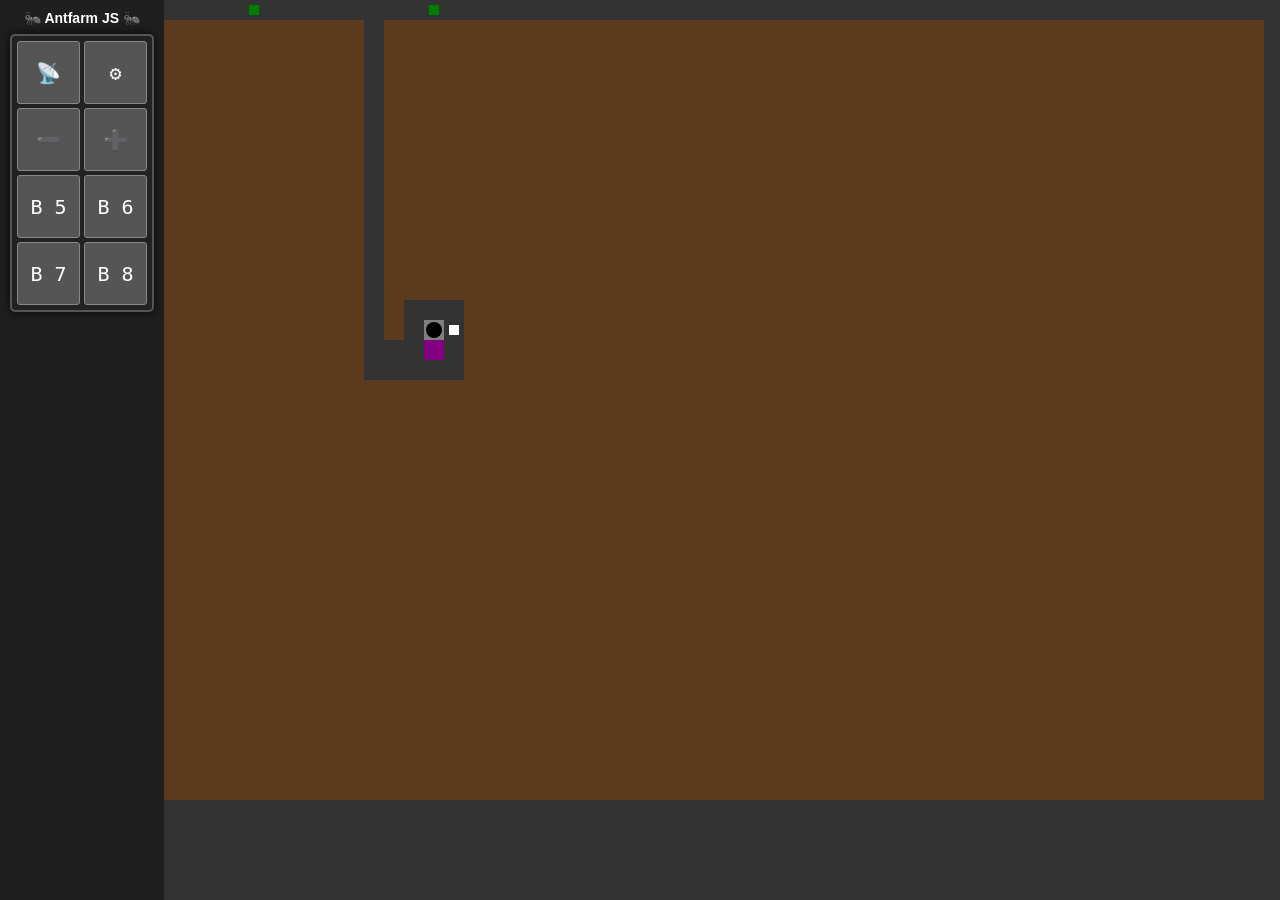
==== commit d71f36fe: "Move inline game JS into separate files Remove large inline <script> from ants.html and split game l" ====
--- a/ants.html
+++ b/ants.html
@@ -77,1573 +77,9 @@
     <canvas id="dbg" class="gameCanvas"></canvas>
   </main>
 </div>
-<script>
-var jq = jQuery.noConflict();
 
-jq(function(){
-
-// ========== OPTIONS PANEL SETUP ==========
-let panelExpanded = false;
-const optionsPanel = jq('#optionsPanel');
-const optionsToggleButton = jq('#btn2');
-const panelContent = jq('#panelContent');
-const fpsStatEl = document.getElementById('fpsStat');
-const zoomStatEl = document.getElementById('zoomStat');
-const antsStatEl = document.getElementById('antsStat');
-const antDeathsStatEl = document.getElementById('antDeathsStat');
-const workersStatEl = document.getElementById('workersStat');
-const soldiersStatEl = document.getElementById('soldiersStat');
-const spidersStatEl = document.getElementById('spidersStat');
-const foodStatEl = document.getElementById('foodStat');
-let fpsSmoothed = 60;
-
-// Panel expand/collapse
-optionsToggleButton.click(function() {
-  panelExpanded = !panelExpanded;
-  if(panelExpanded) {
-    optionsPanel.addClass('expanded');
-    optionsToggleButton.text('✖');
-  } else {
-    optionsPanel.removeClass('expanded');
-    optionsToggleButton.text('⚙️');
-  }
-});
-
-// ==========================================
-
-//const canvas = jq("#gameCanvas")[0];
-//const ctx = canvas.getContext("2d");
-const showDebug = true;
-
-const viewportPanel = document.getElementById("viewportPanel");
-const bgCanvas = document.getElementById("bg");
-const fgCanvas = document.getElementById("fg");
-const dbgCanvas = document.getElementById("dbg");
-
-const TILE_SIZE = 20;
-const MIN_ZOOM = 0.2;
-const MAX_ZOOM = 2.0;
-const ZOOM_STEP = 0.1;
-let viewZoom = 1;
-let COLS=Math.floor(viewportPanel.clientWidth/TILE_SIZE);
-let ROWS=Math.floor(viewportPanel.clientHeight/TILE_SIZE);
-let canvasWidth = COLS * TILE_SIZE;
-let canvasHeight = ROWS * TILE_SIZE;
-
-bgCanvas.width = fgCanvas.width = canvasWidth;
-bgCanvas.height = fgCanvas.height = canvasHeight;
-dbgCanvas.width = canvasWidth;
-dbgCanvas.height = canvasHeight;
-
-const bgCtx = bgCanvas.getContext("2d");
-const fgCtx = fgCanvas.getContext("2d");
-const dbgCtx = dbgCanvas.getContext("2d");
-
-function getScreenBlockSize() {
-  return TILE_SIZE * viewZoom;
-}
-
-function getVisibleBlocks() {
-  const viewportWidth = viewportPanel.clientWidth;
-  const viewportHeight = viewportPanel.clientHeight;
-  const blockSize = getScreenBlockSize();
-  return {
-    width: viewportWidth / blockSize,
-    height: viewportHeight / blockSize
-  };
-}
-
-function applyZoom() {
-  [bgCanvas, fgCanvas, dbgCanvas].forEach((canvas) => {
-    canvas.style.transformOrigin = 'top left';
-    canvas.style.transform = `scale(${viewZoom})`;
-  });
-}
-
-applyZoom();
-
-function resizeCanvasesToViewport() {
-  const viewportWidth = viewportPanel.clientWidth;
-  const viewportHeight = viewportPanel.clientHeight;
-  const blockSize = getScreenBlockSize();
-
-  COLS = Math.floor(viewportWidth / blockSize);
-  ROWS = Math.floor(viewportHeight / blockSize);
-
-  COLS = Math.max(1, COLS);
-  ROWS = Math.max(1, ROWS);
-  canvasWidth = COLS * TILE_SIZE;
-  canvasHeight = ROWS * TILE_SIZE;
-
-  bgCanvas.width = fgCanvas.width = canvasWidth;
-  bgCanvas.height = fgCanvas.height = canvasHeight;
-  dbgCanvas.width = canvasWidth;
-  dbgCanvas.height = canvasHeight;
-
-  applyZoom();
-}
-
-resizeCanvasesToViewport();
-
-// coordinate convention used throughout the code:
-//   x - horizontal axis (0..WORLD_X_MAX-1)
-//   y - world row / colony index (0..WORLD_Y_MAX-1)
-//   z - vertical depth inside a nest (0..WORLD_Z_MAX-1)
-// functions and data structures consistently accept/return values in x,y,z order
-// which makes it easier to read and reason about 3‑D operations.
-const TILE={ EMPTY:0, DIRT:1, FOOD:2, NEST:3, EGG:4 };
-const ANT_TYPE = { QUEEN:0, WORKER:1, SOLDIER:2, FEMALE:3, MALE:4 };
-const TILE_OPEN_SPACE = 1;
-const SPIDER_CAN_GO_BELOW = false;
-const WANDER_DIST = 6;
-// timings are now expressed in seconds rather than frames. the main loop
-// will pass a delta time so all of the various timers can be updated
-// consistently regardless of frame rate.
-const EGG_HATCH_TIME = 1000 / 60; // ~16.7 seconds
-const SPIDER_COOLDOWN = 5;       // seconds between bites
-const FOOD_SPAWN_INTERVAL = 20;  // seconds between food spawns
-
-// movement speeds (tiles per second)
-const PLAYER_SPEED = 6;   // roughly 0.1 per frame @60fps
-const ANT_SPEED    = 2.4; // roughly 0.04 per frame @60fps
-const SPIDER_SPEED = 1.2; // roughly 0.02 per frame @60fps
-const PATH_TOLERANCE = 0.08; // 8%: choose from near-best A* frontier nodes for route variety
-const WORLD_X_MAX = 80; // Each nest is 80 blocks wide
-const WORLD_Y_MAX = 160;
-const WORLD_Z_MAX = 40;
-
-//const CAMERA_BUFFER = 4; // 4 block buffer on left/right sides
-
-let foodSpawnTimer=FOOD_SPAWN_INTERVAL;
-const FOOD_GROUP_SIZE=5;
-
-const DEFAULT_NEST_Y = 40;
-const OVERWORLD_Y_RATIO = 20; //Number of tiles in the overworld to the next nest section
-
-// Mutable configuration variables
-let showDebugPaths = false;
-let maxEntities = 2000;
-let numSpiders = 1;
-let foodSpawnAmount = 5;
-let foodSpawnInterval = FOOD_SPAWN_INTERVAL;
-let currentView = 'nest'; // 'nest' or 'overworld' or 'both'
-let currentNestIndex = 0; // Which nest section we're viewing
-
-let NEST_MAX_DEPTH = 24; // maximum depth of the nest (z axis)
-
-// Camera variables
-let camera1X = 0;
-let camera1Y = 0;
-
-const primaryViewport = {
-  id: 'primary',
-  inputCanvas: dbgCanvas,
-  get view() { return currentView; },
-  set view(value) { currentView = value; },
-  get cameraX() { return camera1X; },
-  set cameraX(value) { camera1X = value; },
-  get cameraY() { return camera1Y; },
-  set cameraY(value) { camera1Y = value; }
-};
-
-// Connect option panel controls
-jq('#showPathsCheck').on('change', function() {
-  clearDebug(dbgCtx);
-  showDebugPaths = jq(this).is(':checked');
-});
-
-jq('#maxEntitiesSlider').on('input', function() {
-  maxEntities = parseInt(jq(this).val());
-  jq('#maxEntitiesValue').text(maxEntities);
-});
-
-jq('#numSpidersSlider').on('input', function() {
-  numSpiders = parseInt(jq(this).val());
-  jq('#numSpidersValue').text(numSpiders);
-  // Adjust spider array
-  while(spiders.length < numSpiders) {
-    spiders.push({x:Math.random()*WORLD_X_MAX,y:Math.random()*WORLD_Y_MAX,z:0,target:null,path:null,pathIndex:0, timer:EGG_HATCH_TIME, cooldownTimer:SPIDER_COOLDOWN});
-  }
-  while(spiders.length > numSpiders) {
-    spiders.pop();
-  }
-});
-
-jq('#foodAmountSlider').on('input', function() {
-  foodSpawnAmount = parseInt(jq(this).val());
-  jq('#foodAmountValue').text(foodSpawnAmount);
-});
-
-jq('#foodFrequencySlider').on('input', function() {
-  let value = parseInt(jq(this).val());
-  jq('#foodFrequencyValue').text(value);
-  foodSpawnInterval = value;
-  jq('#foodFrequencySecs').text(value.toFixed(1));
-});
-
-const keys={}; // track keys
-jq(document).keydown(e=>keys[e.key]=true);
-jq(document).keyup(e=>keys[e.key]=false);
-
-// Handle window resize
-window.addEventListener('resize', function() {
-  resizeCanvasesToViewport();
-  clampCameraToViewBounds();
-  drawBackground(bgCtx);
-});
-
-
-// 3D world map stored as viewMap[x][y][z] so that storage matches
-// our human-readable coordinate order (x,y,z).  Every function that
-// takes a location expects the components in that order; the loops
-// below build the nested arrays accordingly.
-let viewMap = [];
-for(let x = 0; x < WORLD_X_MAX; x++){
-  let plane = [];
-  for(let y = 0; y < WORLD_Y_MAX; y++){
-    let column = [];
-    for(let z = 0; z < WORLD_Z_MAX; z++){
-      // top portion of each nest/overworld plane is empty space
-      column.push(z < TILE_OPEN_SPACE ? TILE.EMPTY : TILE.DIRT);
-    }
-    plane.push(column);
-  }
-  viewMap.push(plane);
-}  // previously used 2D `map`, now replaced by this 3D structure
-
-
-// no longer maintain separate nestMaps array; everything lives in the single 3D `viewMap` above.
-
-// initial food on surface
-let foods = new Map();
-for(let i=0;i<foodSpawnAmount;i++){
-  let fx=Math.floor(Math.random()*WORLD_X_MAX);
-  let fy= Math.floor(Math.random()*WORLD_Y_MAX); //TODO
-  let fz= 0; //surface level
-  foods.set(get3dHash(fx, fy, fz), {x:fx,y:fy,z:fz,carry:false});
-}
-
-// Handle view toggle between nest and overworld
-jq('#viewToggle').on('click', function() {
-  if(primaryViewport.view === 'nest') {
-    primaryViewport.view = 'overworld';
-    jq(this).text('🏛️');
-  } else {
-    primaryViewport.view = 'nest';
-    primaryViewport.cameraY = 0; // reset vertical camera offset when switching back to nest view
-    primaryViewport.cameraX = 0; // reset horizontal camera offset when switching back to nest view
-    jq(this).text('📡');
-  }
-});
-
-jq('#btn3').on('click', function() {
-  viewZoom = Math.max(MIN_ZOOM, +(viewZoom - ZOOM_STEP).toFixed(2));
-  resizeCanvasesToViewport();
-  clampCameraToViewBounds();
-});
-
-jq('#btn4').on('click', function() {
-  viewZoom = Math.min(MAX_ZOOM, +(viewZoom + ZOOM_STEP).toFixed(2));
-  resizeCanvasesToViewport();
-  clampCameraToViewBounds();
-});
-
-// Mouse wheel scrolling for camera
-function clampCameraToViewBounds() {
-  const visible = getVisibleBlocks();
-  const screenWidthInBlocks = visible.width;
-  const screenHeightInBlocks = visible.height;
-
-  if(primaryViewport.view === 'nest') {
-    // nest view: camera1X pans world X, camera1Y pans world Z
-    const maxCamera1X = Math.max(0, WORLD_X_MAX - screenWidthInBlocks);
-    const maxCamera1Y = Math.max(0, WORLD_Z_MAX - screenHeightInBlocks);
-    primaryViewport.cameraX = Math.max(0, Math.min(primaryViewport.cameraX, maxCamera1X));
-    primaryViewport.cameraY = Math.max(0, Math.min(primaryViewport.cameraY, maxCamera1Y));
-  } else {
-    // overworld view: screen X maps to world Y, screen Y maps to world X
-    const maxCamera1X = Math.max(0, WORLD_Y_MAX - screenWidthInBlocks);
-    const maxCamera1Y = Math.max(0, WORLD_X_MAX - screenHeightInBlocks);
-    primaryViewport.cameraX = Math.max(0, Math.min(primaryViewport.cameraX, maxCamera1X));
-    primaryViewport.cameraY = Math.max(0, Math.min(primaryViewport.cameraY, maxCamera1Y));
-  }
-}
-
-const inputCanvas = primaryViewport.inputCanvas;
-
-inputCanvas.addEventListener('wheel', function(e) {
-  e.preventDefault();
-
-  // Increased sensitivity for better control
-  const scrollSensitivity = 0.1 / viewZoom;
-
-  if(e.deltaX !== 0) {
-    primaryViewport.cameraX += e.deltaX * scrollSensitivity;
-  }
-  if(e.deltaY !== 0) {
-    primaryViewport.cameraY += e.deltaY * scrollSensitivity;
-  }
-
-  clampCameraToViewBounds();
-}, { passive: false });
-
-let activePointerId = null;
-let pointerStartX = 0;
-let pointerStartY = 0;
-let lastPointerX = 0;
-let lastPointerY = 0;
-let pointerDragged = false;
-let suppressNextClick = false;
-
-inputCanvas.addEventListener('pointerdown', function(e) {
-  if(e.pointerType === 'mouse' && e.button !== 0) return;
-  activePointerId = e.pointerId;
-  pointerStartX = e.clientX;
-  pointerStartY = e.clientY;
-  lastPointerX = e.clientX;
-  lastPointerY = e.clientY;
-  pointerDragged = false;
-  if(inputCanvas.setPointerCapture) {
-    inputCanvas.setPointerCapture(e.pointerId);
-  }
-  e.preventDefault();
-});
-
-inputCanvas.addEventListener('pointermove', function(e) {
-  if(activePointerId !== e.pointerId) return;
-
-  const deltaX = e.clientX - lastPointerX;
-  const deltaY = e.clientY - lastPointerY;
-
-  if(Math.abs(e.clientX - pointerStartX) + Math.abs(e.clientY - pointerStartY) > 3) {
-    pointerDragged = true;
-  }
-
-  lastPointerX = e.clientX;
-  lastPointerY = e.clientY;
-
-  const panSensitivity = (e.pointerType === 'mouse') ? 0.08 : 0.06;
-  // Invert deltaX for more intuitive panning (dragging right moves view right)
-  primaryViewport.cameraX -= deltaX * (panSensitivity / viewZoom);
-  primaryViewport.cameraY -= deltaY * (panSensitivity / viewZoom);
-  clampCameraToViewBounds();
-  e.preventDefault();
-});
-
-inputCanvas.addEventListener('pointerup', function(e) {
-  if(activePointerId !== e.pointerId) return;
-  suppressNextClick = pointerDragged;
-  activePointerId = null;
-  pointerDragged = false;
-});
-
-inputCanvas.addEventListener('pointercancel', function(e) {
-  if(activePointerId !== e.pointerId) return;
-  activePointerId = null;
-  pointerDragged = false;
-});
-
-let spiderScore=0;
-let antDeaths=0;
-const colonies=[
-  {name:"A", color:"black", nest:{}, eggs:new Map(), workers:[], soldiers:[], player:{}, score:0, playerTarget:null},
-  {name:"B", color:"red", nest:{}, eggs:new Map(), workers:[], soldiers:[], player:{}, score:0, playerTarget:null}
-];
-
-// Initialize spiders dynamically
-let spiders = [];
-for(let i = 0; i < numSpiders; i++) {
-  spiders.push({
-    x: Math.floor(Math.random() * WORLD_X_MAX),
-    y: Math.floor(Math.random() * WORLD_Y_MAX),
-    z: 0, //spawn on surface only
-    target: null,
-    path: null,
-    pathIndex: 0,
-    timer: EGG_HATCH_TIME,
-    cooldownTimer: SPIDER_COOLDOWN
-  });
-}
-const skulls=[];
-
-//Initialize nests
-colonies.forEach((col, colIdx)=>{
-  let nx=0, ny=0, nz=0;
-  //let nestMap = nestMaps[colIdx];
-  //do{
-    //subtract 2 for egg spawn distance
-    nx = 4 + Math.floor(Math.random()*(WORLD_X_MAX - 4));
-    ny = DEFAULT_NEST_Y; //TODO nests should start at opposite sides of the volume
-    nz = 2 + 1 + Math.min(Math.floor(Math.random()*(WORLD_Z_MAX - 4)), NEST_MAX_DEPTH);
-
-    // directly modify the 3D storage (now x,y,z order)
-    setBlock(nx, ny, nz, TILE.NEST);
-    setBlock(nx, ny, nz + 1, TILE.NEST);
-
-    //Clear 1 block around nest
-    for(let x = nx - 1; x <= nx + 1; x++) {
-        for(let z = nz - 1; z <= nz + 2; z++) {
-          if(x >= 0 && x < WORLD_X_MAX && z >= 0 && z < WORLD_Z_MAX) {
-            if(getBlockAt(x, ny, z) === TILE.DIRT) {
-              setBlock(x, ny, z, TILE.EMPTY);
-            }
-          }
-        }
-    }
-
-    //Create an empty path that goes down and to the left/right, then up to the surface.
-    for(let i = 1; i <= 3; i++) {
-      setBlock(nx - i, ny, nz + 1, TILE.EMPTY); // horizontal tunnel
-      setBlock(nx - i, ny, nz + 2, TILE.EMPTY); // horizontal tunnel
-    }
-    
-    let xShift = 0;
-      for(let z = nz + 2; z > 0; z--) {
-         setBlock(nx - 3 + xShift, ny, z, TILE.EMPTY); // vertical tunnel
-         if(Math.random() < 0.1) {
-          xShift += Math.ceil(Math.random() * 3 - 2); // randomly shift left, right, or stay straight 
-          setBlock(nx - 3 + xShift, ny, z, TILE.EMPTY);
-         }
-      }
-
-    
-
-  // }while(nestMap[ny] && nestMap[ny][nx] && nestMap[ny][nx]!=TILE.DIRT);
-  // if(nestMap[ny] && nestMap[ny][nx] !== undefined) {
-  //   nestMap[ny][nx]=TILE.NEST;
-  //   nestMap[ny + 1][nx]=TILE.NEST;
-  // }
-  col.nest={x:nx, y:ny, z:nz, sX:nx, sY:ny, sZ:nz +1}; // soldier spawn adjacent to worker spawn
-  
-  //place player
-  col.player={x:nx+0.5, y:ny+0.5, z:nz+0.5, carrying:null};
-  
-  // spawn egg
-  let ex = nx+1, ey = ny, ez = nz; //spawn egg 1 block to the right
-  // if(getBlockAt(ex, ey, ez) == TILE.DIRT) {
-    //TODO do a protected write to the block here
-    setBlock(ex, ey, ez, TILE.EMPTY);
-    col.eggs.set(get3dHash(ex, ey, ez), {x:ex, y:ey, z:ez, type:ANT_TYPE.WORKER, timer:EGG_HATCH_TIME, carry:false});
-  // }
-});
-
-// click-to-move
-inputCanvas.addEventListener('click', e=>{
-  if(suppressNextClick) {
-    suppressNextClick = false;
-    return;
-  }
-
-  const rect=inputCanvas.getBoundingClientRect();
-  let mx=0;
-  let my=0;
-  let mz=0;
-  
-  // Apply camera offset in nest view
-  if(primaryViewport.view === 'nest') {
-    const blockSize = getScreenBlockSize();
-    mx=(e.clientX-rect.left)/blockSize;
-    my=Math.floor(colonies[0].player.y);
-    mz=(e.clientY-rect.top)/blockSize;
-
-    mx += primaryViewport.cameraX;
-    my += 0;
-    mz += primaryViewport.cameraY;
-    // Check bounds against nest size
-    if(mx >= 0 && mx < WORLD_X_MAX
-       && my >= 0 && my < WORLD_Y_MAX
-       && mz >= 0 && mz < WORLD_Z_MAX) {
-      colonies[0].playerTarget={x:mx, y:my, z:mz};
-    }
-  } else {
-    //Apply camera offset in overworld view
-    // Check bounds
-    // Now camera is landscape, so Y is horizontal and X is vertical
-    
-    const blockSize = getScreenBlockSize();
-    mx=(e.clientY-rect.top)/blockSize;
-    my=(e.clientX-rect.left)/blockSize;
-    mz= 0; //surface level only for overworld clicks for now
-
-    mx += primaryViewport.cameraY;
-    my += primaryViewport.cameraX;
-    mz += 0;
-    if(mx >= 0 && mx < WORLD_X_MAX
-        && my >= 0 && my < WORLD_Y_MAX
-        && mz >= 0 && mz < WORLD_Z_MAX) {
-      colonies[0].playerTarget={x:mx, y:my, z:mz};
-    }
-  }
-});
-
-
-
-
-// `delta` is the elapsed time in seconds since the last frame. all logic that
-// depends on time (movement, timers, etc.) uses this value so the simulation
-// runs at a defined speed regardless of the actual framerate.
-function update(delta){
-  foodSpawnTimer -= delta;
-  if(foodSpawnTimer<=0){
-    foodSpawnTimer=foodSpawnInterval;
-    for(let i=0;i<foodSpawnAmount;i++){
-      let fx = Math.floor(Math.random() * WORLD_X_MAX);
-      //let fy = Math.floor(Math.random() * WORLD_Y_MAX);
-      //TODO spawn along y=0 line to make it more likely ants will find the food, for now
-      let fy = Math.floor(Math.random() * WORLD_Y_MAX); //TODO spawn along y=0 line to make it more likely ants will find the food, for now
-      let fz = 0; // spawn on surface
-      foods.set(get3dHash(fx, fy, fz), {x:fx,y:fy,z:fz,carry:false});
-    }
-  }
-
-  // eggs hatch
-  /*
-  for(let i=eggs.length-1;i>=0;i--){
-    eggs[i].timer--;
-    if(eggs[i].timer<=0){
-      let col=colonies.find(c=>c.name==eggs[i].colony);
-      col.workers.push({x:eggs[i].x+0.5, y:eggs[i].y+0.5, path:null, pathIndex:0});
-      map[eggs[i].y][eggs[i].x]=TILE.EMPTY;
-      eggs.splice(i,1);
-    }
-  }
-  */
-	
-    // keyboard – accumulate velocity and then scale by delta
-      let dx=0, dy=0, dz=0;
-	let ex=0, ey=0, ez=0;
-	
-	//player 1
-  if(currentView === 'nest') {
-    if(keys['w']) dz -= PLAYER_SPEED;
-    if(keys['s']) dz += PLAYER_SPEED;
-    if(keys['a']) dx -= PLAYER_SPEED;
-    if(keys['d']) dx += PLAYER_SPEED;
-  } else {
-    //in overworld view, vertical movement is along x axis instead of z
-    if(keys['w']) dx -= PLAYER_SPEED;
-    if(keys['s']) dx += PLAYER_SPEED;
-    if(keys['a']) dy -= PLAYER_SPEED;
-    if(keys['d']) dy += PLAYER_SPEED;
-  }
-	
-	// Clamp player 1 to appropriate map bounds
-	//let maxX = (currentView === 'nest') ? WORLD_X_MAX - 1 : COLS - 1;
-  colonies[0].player.x=Math.max(0,Math.min(WORLD_X_MAX-1,colonies[0].player.x + dx * delta));
-  colonies[0].player.y=Math.max(0,Math.min(WORLD_Y_MAX-1,colonies[0].player.y + dy * delta));
-  colonies[0].player.z=Math.max(0,Math.min(WORLD_Z_MAX-1,colonies[0].player.z + dz * delta));
-	
-
-	
-	// pickup/drop with 'e'
-	if(keys['e']){
-		keys['e']=false; // prevent repeat
-		let tx=Math.floor(colonies[0].player.x)
-    let ty=Math.floor(colonies[0].player.y);
-    let tz = Math.floor(colonies[0].player.z);
-		let viewMap = getViewMap();
-    let block = getBlockAt(tx, ty, tz);
-		if(!colonies[0].player.carrying){
-		  if(block == TILE.FOOD || block==TILE.EGG){
-        colonies[0].player.carrying=getBlockAt(tx, ty, tz);
-        setBlock(tx, ty, tz, TILE.EMPTY);
-		  }
-		}else{
-		  if(block==TILE.EMPTY){
-        //drop carried item
-        setBlock(tx, ty, tz, colonies[0].player.carrying);
-        colonies[0].player.carrying = null;
-		  }
-		}
-	}
-	
-
-	//player 2
-  if(currentView === 'nest') {
-    if(keys['ArrowUp']) ez -= PLAYER_SPEED;
-    if(keys['ArrowDown']) ez += PLAYER_SPEED;
-    if(keys['ArrowLeft']) ex -= PLAYER_SPEED;
-    if(keys['ArrowRight']) ex += PLAYER_SPEED;
-  } else {
-    //in overworld view, vertical movement is along x axis instead of z
-    if(keys['ArrowLeft']) ey -= PLAYER_SPEED;
-    if(keys['ArrowRight']) ey += PLAYER_SPEED;
-    if(keys['ArrowUp']) ex -= PLAYER_SPEED;
-    if(keys['ArrowDown']) ex += PLAYER_SPEED;
-  }
-  colonies[1].player.x=Math.max(0,Math.min(WORLD_X_MAX-1,colonies[1].player.x+ex * delta));
-  colonies[1].player.y=Math.max(0,Math.min(WORLD_Y_MAX-1,colonies[1].player.y+ey * delta));
-	colonies[1].player.z=Math.max(0,Math.min(WORLD_Z_MAX-1,colonies[1].player.z+ez * delta));
-		
-
-   colonies.forEach((col,idx)=>{
-  
-      //hatch eggs
-      const eggKeysToDelete = [];
-      col.eggs.forEach((egg, key)=>{
-        if(egg) {
-          egg.timer -= delta;
-          if(egg.timer <= 0) {
-               // Check entity limit before hatching
-               let totalEntities = countTotalEntities();
-               if(totalEntities < maxEntities) {
-                  if(egg.type == ANT_TYPE.SOLDIER) {
-                     col.soldiers.push({x:egg.x+0.5, y:egg.y+0.5, z:egg.z+0.5, path:null, pathIndex:0, colIdx:idx, type:ANT_TYPE.SOLDIER});
-                  }
-                  else {
-                     col.workers.push({x:egg.x+0.5, y:egg.y+0.5, z:egg.z+0.5, path:null, pathIndex:0, colIdx:idx, type:ANT_TYPE.WORKER});
-                  }
-               }
-               eggKeysToDelete.push(key);
-            }
-         }
-      });
-      eggKeysToDelete.forEach(key => col.eggs.delete(key)); // eggs removed after hatching
-      /*
-      for(let i = col.eggs.length-1; i >= 0; i--) {
-         col.eggs[i].timer--;
-         if(col.eggs[i].timer<=0){
-            if(col.eggs[i].type == ANT_TYPE.SOLDIER) {
-               col.soldiers.push({x:col.eggs[i].x+0.5, y:col.eggs[i].y+0.5, path:null, pathIndex:0, type:ANT_TYPE.SOLDIER});
-            }
-            else {
-               col.workers.push({x:col.eggs[i].x+0.5, y:col.eggs[i].y+0.5, path:null, pathIndex:0, type:ANT_TYPE.WORKER});
-            }
-            //map[col.eggs[i].y][col.eggs[i].x] = TILE.EMPTY;
-            col.eggs.splice(i,1);
-         }
-      }
-      */
-      
-      //hatch spiders
-      for(let i = spiders.length-1; i >= 0; i--) {
-        if(spiders[i].timer >= 0) {
-          spiders[i].timer -= delta;
-        }
-        if(spiders[i].cooldownTimer >= 0) {
-          spiders[i].cooldownTimer -= delta;
-        }
-      }
-        
-      
-       let player = col.player;
-       
-
-
-       // click target
-       if(col.playerTarget){
-         let ddx = col.playerTarget.x - player.x;
-         let ddy = col.playerTarget.y - player.y;
-         let ddz = col.playerTarget.z - player.z;
-         let dist=Math.sqrt(ddx*ddx+ddy*ddy+ddz*ddz);
-           if(dist>0.1) {
-             //TODO this is going to create some weird behavior through nest walls. 
-             // We should ideally check if the target is reachable before setting it,
-             // and if not maybe find a nearby reachable tile to move towards instead?
-             let speed = PLAYER_SPEED * delta;
-             player.x += speed * ddx/dist;
-             player.y += speed * ddy/dist;
-             player.z += speed * ddz/dist;
-         }
-         else {
-          col.playerTarget=null;
-         }
-       }
-
-      let tx=Math.floor(player.x), ty=Math.floor(player.y), tz=Math.floor(player.z);
-      // when interacting we always work with the 3‑D map via accessors
-      // dig
-      if(getBlockAt(tx, ty, tz) === TILE.DIRT) {
-         setBlock(tx, ty, tz, TILE.EMPTY);
-         drawBackground(bgCtx);
-      }
-      // pickup egg
-      if(!player.carrying && col.eggs.has(get3dHash(tx, ty, tz))){
-         player.carrying=TILE.EGG;
-         col.eggs.get(get3dHash(tx, ty, tz)).carry = true;
-      }
-      // pickup food
-      else if(!player.carrying && foods.has(get3dHash(tx, ty, tz))){
-         player.carrying = TILE.FOOD;
-         foods.delete(get3dHash(tx, ty, tz));
-      }
-
-      // spawn worker
-      if(tx == col.nest.x && ty == col.nest.y && tz == col.nest.z && player.carrying){
-         if(player.carrying == TILE.FOOD) { player.score++; spawnEggNearNest(col, ANT_TYPE.WORKER); }
-         if(player.carrying == TILE.EGG) {
-            col.workers.push({x:col.nest.x, y:col.nest.y, z:col.nest.z, carrying:null, target:null, path:null, pathIndex:0, colIdx:idx, type:ANT_TYPE.WORKER});
-         }
-         player.carrying = null;
-      }
-      // spawn soldier
-      if(tx == col.nest.sX && ty == col.nest.sY && tz == col.nest.z && player.carrying) {
-         if(player.carrying == TILE.FOOD) { player.score++; spawnEggNearNest(col, ANT_TYPE.SOLDIER); }
-         if(player.carrying==TILE.EGG) {
-            col.soldiers.push({x:col.nest.sX, y:col.nest.sY, z:col.nest.z, carrying:null, target:null, path:null, pathIndex:0, type:ANT_TYPE.SOLDIER});
-         }
-         player.carrying=null;
-      }
-
-      // workers: find food
-      col.workers.forEach(ant=>{
-         if(!ant.path){
-           if(foods.size > 0){
-              let target = getRandMap(foods);
-              ant.target=target;
-              ant.path=findPath(Math.floor(ant.x),Math.floor(ant.y),Math.floor(ant.z),
-                  Math.floor(target.x),Math.floor(target.y),Math.floor(target.z), PATH_TOLERANCE);
-              ant.pathIndex=0;
-                if (!ant.path && getBlockAt(Math.floor(target.x), Math.floor(target.y), Math.floor(target.z)) == TILE.DIRT) {
-                  // If no path found and target is dirt, the food is stuck inside a block. Remove the food so ants can try again
-                  foods.delete(get3dHash(Math.floor(target.x), Math.floor(target.y), Math.floor(target.z)));
-                }
-           }else{
-            //no food found, wander to a random nearby empty tile in WANDER_DIST radius
-            let wander=getRandomNearbyEmptyTile(Math.floor(ant.x),Math.floor(ant.y),Math.floor(ant.z), WANDER_DIST);
-            if(wander){
-              ant.target=wander;
-              ant.path=findPath(Math.floor(ant.x),Math.floor(ant.y),Math.floor(ant.z),wander.x,wander.y,wander.z, PATH_TOLERANCE * 2.0);
-              ant.pathIndex=0;
-            }
-         }
-         }
-         if(ant.path && ant.pathIndex<ant.path.length) {
-           let next=ant.path[ant.pathIndex];
-           let baseDx=next.x+0.5 - ant.x, baseDy=next.y+0.5 - ant.y, baseDz=next.z+0.5 - ant.z;
-           let moveDx = baseDx, moveDy = baseDy, moveDz = baseDz;
-           let len=Math.sqrt(moveDx*moveDx+moveDy*moveDy+moveDz*moveDz);
-          //  const jitter = getPathJitter(ant, delta, 0.16);
-          //  let dx=next.x+0.5 + jitter.x - ant.x;
-          //  let dy=next.y+0.5 + jitter.y - ant.y;
-          //  let dz=next.z+0.5 + jitter.z - ant.z;
-          //  let len=Math.sqrt(dx*dx+dy*dy+dz*dz);
-           if(len<0.1){ 
-            ant.x=next.x+0.5; ant.y=next.y+0.5; ant.z=next.z+0.5; ant.pathIndex++;
-           }
-           else{ 
-            let speed = ANT_SPEED * delta;
-            let nextX = ant.x + speed * moveDx/len;
-            let nextY = ant.y + speed * moveDy/len;
-            let nextZ = ant.z + speed * moveDz/len;
-            if(!isMoveOutsideWorld(nextX, nextY, nextZ)) {
-              ant.x = nextX;
-              ant.y = nextY;
-              ant.z = nextZ;
-            }
-           }
-         } else { ant.path=null; }
-
-         let antX = Math.floor(ant.x), antY = Math.floor(ant.y), antZ = Math.floor(ant.z);
-         // dig at ant's current location
-         if(getBlockAt(antX, antY, antZ) === TILE.DIRT) {
-            setBlock(antX, antY, antZ, TILE.EMPTY);
-            drawBackground(bgCtx);
-         }
-         // pick up food
-         if(!ant.carrying && foods.has(get3dHash(antX, antY, antZ))){
-            ant.carrying = TILE.FOOD;
-            foods.delete(get3dHash(antX, antY, antZ));
-            ant.target = {x:col.nest.x, y:col.nest.y, z:col.nest.z};
-            ant.path = findPath(antX, antY, antZ, col.nest.x, col.nest.y, col.nest.z, PATH_TOLERANCE);
-            ant.pathIndex = 0;
-         }
-         // deliver food
-         if(ant.carrying == TILE.FOOD && antX == col.nest.x && antY == col.nest.y && antZ == col.nest.z) {
-            col.score++; ant.carrying = null; ant.target = null; ant.path = null;
-            spawnEggNearNest(col, ANT_TYPE.WORKER);
-         }
-         
-      });
-      
-      // soldiers: find spiders
-      col.soldiers.forEach(ant=>{
-         if(!ant.path){
-           let food=null;
-           for(let i=0; i < spiders.length; i++) {
-               //if(spiders[i].timer == -1) {
-               //   food = {spiders[i].x, spiders[i].y};
-               //   break;
-               //}
-           }
-           if(food){
-               //let target=food[Math.floor(Math.random()*food.length)];
-               ant.target = food;
-               ant.path=findPath(Math.floor(ant.x),Math.floor(ant.y),Math.floor(ant.z),food.x,food.y,food.z, PATH_TOLERANCE);
-               ant.pathIndex=0;
-           }else{
-               let wander=getRandomNearbyEmptyTile(Math.floor(ant.x),Math.floor(ant.y),Math.floor(ant.z),5);
-               if(wander){
-                 ant.target=wander;
-                 ant.path=findPath(Math.floor(ant.x),Math.floor(ant.y),Math.floor(ant.z),wander.x,wander.y,wander.z, PATH_TOLERANCE * 2.0); ant.pathIndex=0;
-               }
-            }
-         }
-         if(ant.path && ant.pathIndex<ant.path.length) {
-           let next=ant.path[ant.pathIndex];
-           let baseDx=next.x+0.5 - ant.x, baseDy=next.y+0.5 - ant.y, baseDz=next.z+0.5 - ant.z;
-           let moveDx = baseDx, moveDy = baseDy, moveDz = baseDz;
-           let len=Math.sqrt(moveDx*moveDx+moveDy*moveDy+moveDz*moveDz);
-          //  const jitter = getPathJitter(ant, delta, 0.14);
-          //  let dx=next.x+0.5 + jitter.x - ant.x;
-          //  let dy=next.y+0.5 + jitter.y - ant.y;
-          //  let dz=next.z+0.5 + jitter.z - ant.z;
-          //  let len=Math.sqrt(dx*dx+dy*dy+dz*dz);
-           if(len<0.1){ ant.x=next.x+0.5; ant.y=next.y+0.5; ant.z=next.z+0.5; ant.pathIndex++; }
-           else{
-             let speed = ANT_SPEED * delta;
-             let nextX = ant.x + speed * moveDx/len;
-             let nextY = ant.y + speed * moveDy/len;
-             let nextZ = ant.z + speed * moveDz/len;
-             if(!isMoveOutsideWorld(nextX, nextY, nextZ)) {
-               ant.x = nextX;
-               ant.y = nextY;
-               ant.z = nextZ;
-             }
-           }
-         } else { ant.path=null; }
-
-         let antX = Math.floor(ant.x), antY = Math.floor(ant.y), antZ = Math.floor(ant.z);
-         // dig
-         if(getBlockAt(antX, antY, antZ) === TILE.DIRT) {
-            setBlock(antX, antY, antZ, TILE.EMPTY);
-            drawBackground(bgCtx);
-         }
-         // (previous food/egg logic moved into worker loop)
-         
-         
-         //attack spider
-         spiders.forEach(s=>{
-            if(Math.abs(ant.x - s.x) < 0.7 && Math.abs(ant.y - s.y) < 0.7 && Math.abs(ant.z - s.z) < 0.7){
-               //previously cleared via 2D map; now use setBlock if needed
-               skulls.push({x:s.x,y:s.y,z:s.z,timer:300});
-               //col.workers.splice(j,1);
-               //spiderScore++;
-               s.timer = EGG_HATCH_TIME;
-            }
-         });
-         
-      }); //END SOLDIER
-  });
-
-  // spiders chase nearest ant
-  spiders.forEach(s=>{
-    if (s.timer > 0) {
-      return;
-    }
-    let nearest = getNearestAnt(s);
-    if(nearest && nearest.dist < 5){
-	  //chase
-      if(!s.path || s.target.x!=Math.floor(nearest.ant.x)||s.target.y!=Math.floor(nearest.ant.y)||s.target.z!=Math.floor(nearest.ant.z)){
-        s.path = findPath(
-          Math.floor(s.x), Math.floor(s.y), Math.floor(s.z),
-          Math.floor(nearest.ant.x), Math.floor(nearest.ant.y), Math.floor(nearest.ant.z),
-          PATH_TOLERANCE * 1.5
-        );
-        s.pathIndex = 0;
-		  s.target = {x:Math.floor(nearest.ant.x), y:Math.floor(nearest.ant.y), z:Math.floor(nearest.ant.z)};
-      }
-    }
-	else {
-		if(!s.target) {
-			let wander=getRandomNearbyEmptyTile(Math.floor(s.x),Math.floor(s.y),Math.floor(s.z),5);
-			if(wander){
-			  s.target=wander;
-        s.path=findPath(Math.floor(s.x),Math.floor(s.y),Math.floor(s.z),wander.x,wander.y,wander.z, PATH_TOLERANCE * 2.0); s.pathIndex=0;
-			}
-		}
-	}
-    if(s.path && s.pathIndex<s.path.length){
-      let next = s.path[s.pathIndex];
-      if (next.z < TILE_OPEN_SPACE || SPIDER_CAN_GO_BELOW) {
-        
-        let baseDx=next.x+0.5 - s.x, baseDy=next.y+0.5 - s.y, baseDz=next.z+0.5 - s.z;
-        let moveDx = baseDx, moveDy = baseDy, moveDz = baseDz;
-        let len=Math.sqrt(moveDx*moveDx+moveDy*moveDy+moveDz*moveDz);
-        // const jitter = getPathJitter(s, delta, 0.10);
-        // let dx=next.x+0.5 + jitter.x - s.x;
-        // let dy=next.y+0.5 + jitter.y - s.y;
-        // let dz=next.z+0.5 + jitter.z - s.z;
-        // let len=Math.sqrt(dx*dx+dy*dy+dz*dz);
-        if(len < 0.1) { 
-          s.x = next.x+0.5;
-          s.y = next.y+0.5;
-          s.z = next.z+0.5;
-          s.pathIndex++;
-        }
-        else{ 
-          let speed = SPIDER_SPEED * delta;
-          let nextX = s.x + speed * moveDx/len;
-          let nextY = s.y + speed * moveDy/len;
-          let nextZ = s.z + speed * moveDz/len;
-          if(!isMoveOutsideWorld(nextX, nextY, nextZ)) {
-            s.x = nextX;
-            s.y = nextY;
-            s.z = nextZ;
-          }
-        }
-
-      }
-        
-    }
-	else { 
-		s.path=null;
-		s.target=null;
-	}
-   
-   if (s.cooldownTimer <= 0) {
-      colonies.forEach(col=>{
-         for(let j=col.workers.length-1; j>=0; j--){
-            let w=col.workers[j];
-            
-            //spider eats ant
-            if(Math.abs(w.x - s.x) < 0.7 && Math.abs(w.y - s.y) < 0.7 && Math.abs(w.z - s.z) < 0.7){
-               // clear the block where the ant died
-               setBlock(Math.floor(w.x), Math.floor(w.y), Math.floor(w.z || 0), TILE.DIRT);
-               skulls.push({x:w.x,y:w.y,z:w.z,timer:300});
-               col.workers.splice(j,1);
-              antDeaths++;
-               spiderScore++;
-               s.cooldownTimer = SPIDER_COOLDOWN;
-            }
-         }
-      });
-    }
-/*
-    if(player && Math.abs(player.x - s.x)<0.5 && Math.abs(player.y - s.y)<0.5){
-	  //player death
-      skulls.push({x:player.x,y:player.y,timer:30}); colonyScore=Math.max(0,colonyScore-1);
-    }
-	//worker death
-    for(let j=workers.length-1;j>=0;j--){
-      let w=workers[j];
-      if(Math.abs(w.x - s.x)<0.5 && Math.abs(w.y - s.y)<0.5){
-	  
-		map[Math.floor(w.y)][Math.floor(w.x)]=TILE.DIRT;
-        skulls.push({x:w.x,y:w.y,timer:30}); workers.splice(j,1); spiderScore++;
-      }
-    }
-*/
-  });
-  
-  for(let sk of skulls) sk.timer--;
-  while(skulls.length&&skulls[0].timer<=0) skulls.shift();
-}
-
-function isValidBlock(x, y, z) {
-  return x >= 0 && x < WORLD_X_MAX
-        && y >= 0 && y < WORLD_Y_MAX
-        && z >= 0 && z < WORLD_Z_MAX;
-}
-
-function isMoveOutsideWorld(x, y, z) {
-  return x < 0 || x > WORLD_X_MAX
-      || y < 0 || y > WORLD_Y_MAX
-      || z < 0 || z > WORLD_Z_MAX;
-}
-
-// accessor functions to keep callers from indexing the raw array and make
-// bounds-checking/coordinate normalization easier.
-function getBlockAt(x, y, z) {
-  if(x >= 0 && x < WORLD_X_MAX
-        && y >= 0 && y < WORLD_Y_MAX
-        && z >= 0 && z < WORLD_Z_MAX) {
-    return viewMap[x][y][z];
-  }
-  return TILE.DIRT;
-}
-
-function setBlock(x, y, z, tile) {
-  if(x >= 0 && x < WORLD_X_MAX
-        && y >= 0 && y < WORLD_Y_MAX
-        && z >= 0 && z < WORLD_Z_MAX) {
-    viewMap[x][y][z] = tile;
-  }
-}  
-
-
-// return map data appropriate for the current view.
-// - nest view: return a 2D slice (z vs x) for the currently selected nest
-// - overworld: return the full 3D array so callers that iterate explicitly
-//   over x/y/z can do so.
-function getViewMap() {
-    
-    return viewMap;
-}
-
-// Get the appropriate map for a colony (always uses the colony's nest map)
-// function getColonyMap(colonyIdx) {
-//   return nestMaps[colonyIdx];
-// }
-
-
-
-  function worldToScreen(wx, wy, wz) {
-    if(currentView === 'nest') {
-      return { sx: wx * TILE_SIZE, sy: wz * TILE_SIZE };
-    }
-    return { sx: wy * TILE_SIZE, sy: wx * TILE_SIZE };
-  }
-
-function drawBackground(ctx) {
-   // background terrain is now emitted in the foreground render queue
-   // so everything shares one z-index sort pipeline.
-   ctx.clearRect(0,0,canvasWidth,canvasHeight);
-}
-
-function drawForeground(ctx) {
-  ctx.clearRect(0,0,canvasWidth,canvasHeight);
-  ctx.save();
-
-  // Apply camera offset
-  ctx.translate(-camera1X * TILE_SIZE, -camera1Y * TILE_SIZE);
-
-  const renderQueue = [];
-  let renderOrder = 0;
-
-  // zIndex for draw ordering in both views.
-  // base depth comes from projected screen row, then layer bias handles overlaps.
-  function getZIndex(wx, wy, wz, layerBias, depthOffset = 0) {
-    if(currentView === 'nest') {
-      const projectedRow = wz + depthOffset;
-      return projectedRow * 100 + layerBias;
-    }
-
-    // overworld: screen Y (world X) is primary depth, but world Z (vertical depth)
-    // must also participate so underground entities render beneath surface dirt.
-    const projectedRow = wx + depthOffset;
-    return projectedRow * 10000 - wz * 1000 + layerBias;
-  }
-
-  function queueRect(wx, wy, wz, color, offsetX, offsetY, width, height, layerBias, depthOffset = 0) {
-    const p = worldToScreen(wx, wy, wz);
-    renderQueue.push({
-      zIndex: getZIndex(wx, wy, wz, layerBias, depthOffset),
-      order: renderOrder++,
-      draw: () => {
-        ctx.fillStyle = color;
-        ctx.fillRect(p.sx + offsetX, p.sy + offsetY, width, height);
-      }
-    });
-  }
-
-  function queueCircle(wx, wy, wz, color, radius, layerBias, depthOffset = 0) {
-    const p = worldToScreen(wx, wy, wz);
-    renderQueue.push({
-      zIndex: getZIndex(wx, wy, wz, layerBias, depthOffset),
-      order: renderOrder++,
-      draw: () => {
-        ctx.fillStyle = color;
-        ctx.beginPath();
-        ctx.arc(p.sx, p.sy, radius, 0, Math.PI * 2);
-        ctx.fill();
-      }
-    });
-  }
-
-  function queueText(wx, wy, wz, text, color, layerBias, depthOffset = 0) {
-    const p = worldToScreen(wx, wy, wz);
-    renderQueue.push({
-      zIndex: getZIndex(wx, wy, wz, layerBias, depthOffset),
-      order: renderOrder++,
-      draw: () => {
-        ctx.fillStyle = color;
-        ctx.fillText(text, p.sx, p.sy);
-      }
-    });
-  }
-
-  // Queue background dirt tiles first so they participate in z-ordering.
-  if(currentView === 'overworld') {
-    const visible = getVisibleBlocks();
-    const screenWidthInBlocks = visible.width;
-    const screenHeightInBlocks = visible.height;
-    const cullBuffer = 1;
-    const minWorldY = Math.max(0, Math.floor(camera1X));
-    const maxWorldY = Math.min(WORLD_Y_MAX, Math.ceil(camera1X + screenWidthInBlocks + cullBuffer));
-    const minWorldX = Math.max(0, Math.floor(camera1Y));
-    const maxWorldX = Math.min(WORLD_X_MAX, Math.ceil(camera1Y + screenHeightInBlocks + cullBuffer));
-
-    for(let y = minWorldY; y < maxWorldY; y++) {
-      for(let x = minWorldX; x < maxWorldX; x++) {
-        if(getBlockAt(x, y, 1) === TILE.DIRT) {
-          queueRect(x, y, 1, "#5B3A1E", 0, 0, TILE_SIZE, TILE_SIZE, -90);
-        }
-      }
-    }
-  } else {
-    const visible = getVisibleBlocks();
-    const screenWidthInBlocks = visible.width;
-    const screenHeightInBlocks = visible.height;
-    const cullBuffer = 1;
-    const minZ = Math.max(0, Math.floor(camera1Y));
-    const maxZ = Math.min(WORLD_Z_MAX, Math.ceil(camera1Y + screenHeightInBlocks + cullBuffer));
-    const minX = Math.max(0, Math.floor(camera1X));
-    const maxX = Math.min(WORLD_X_MAX, Math.ceil(camera1X + screenWidthInBlocks + cullBuffer));
-
-    for(let z = minZ; z < maxZ; z++) {
-      for(let x = minX; x < maxX; x++) {
-        if(getBlockAt(x, Math.floor(colonies[0].player.y), z) === TILE.DIRT) {
-          queueRect(x, Math.floor(colonies[0].player.y), z, "#5B3A1E", 0, 0, TILE_SIZE, TILE_SIZE, -90);
-        }
-      }
-    }
-  }
-
-  foods.forEach(food => {
-    if(food) {
-      queueRect(food.x, food.y, food.z, "green", 5, 5, TILE_SIZE-10, TILE_SIZE-10, 20);
-    }
-  });
-
-  colonies.forEach(col => {
-    //draw nests
-    queueRect(col.nest.x, col.nest.y, col.nest.z, "gray", 0, 0, TILE_SIZE, TILE_SIZE, 10);
-    queueRect(col.nest.sX, col.nest.sY, col.nest.sZ, "purple", 0, 0, TILE_SIZE, TILE_SIZE, 11);
-
-    //draw player
-    queueCircle(col.player.x, col.player.y, col.player.z, col.color, TILE_SIZE/2-2, 50, 0.45);
-
-    col.workers.forEach(w => {
-      queueCircle(w.x, w.y, w.z, col.color, TILE_SIZE/2-3, 40, 0.45);
-      if(w.carrying) {
-        queueRect(w.x, w.y, w.z, w.carrying == TILE.FOOD ? "green" : "white", 4, 4, 6, 6, 70, 0.45);
-      }
-    });
-
-    col.soldiers.forEach(ant => {
-      queueCircle(ant.x, ant.y, ant.z, col.color, TILE_SIZE * 0.45, 45, 0.45);
-    });
-
-    if(col.player.carrying) {
-      queueRect(col.player.x, col.player.y, col.player.z, col.player.carrying == TILE.FOOD ? "green" : "white", 4, 4, 6, 6, 80, 0.45);
-    }
-
-    col.eggs.forEach(egg => {
-      if(egg && egg.x !== undefined && egg.z !== undefined) {
-        if(egg.carry) {
-          queueRect(egg.x, egg.y, egg.z, "white", 4, 4, 6, 6, 65, 0.45);
-        } else {
-          queueRect(egg.x, egg.y, egg.z, "white", 5, 5, TILE_SIZE-10, TILE_SIZE-10, 15, 0.45);
-        }
-      }
-    });
-  });
-
-  spiders.forEach(s => {
-    queueRect(s.x, s.y, s.z, s.timer > 0 ? "white" : "darkblue", 0, 0, TILE_SIZE, TILE_SIZE, 60, 0.45);
-  });
-
-  skulls.forEach(sk => {
-    queueText(sk.x, sk.y, sk.z, "💀", "white", 90, 0.45);
-  });
-
-  renderQueue.sort((a, b) => {
-    if(a.zIndex === b.zIndex) return a.order - b.order;
-    return a.zIndex - b.zIndex;
-  });
-
-  renderQueue.forEach(item => item.draw());
-
-  ctx.restore();
-}
-
-function drawDebug(ctx) {
-   clearDebug(ctx);
-   ctx.save();
-   
-   // Apply camera offset
-   ctx.translate(-camera1X * TILE_SIZE, -camera1Y * TILE_SIZE);
-
-   let dx = 0;
-   let dy = 0;
-  
-   //ctx.fillStyle="yellow";
-   colonies.forEach(col=>{
-      col.workers.forEach(w=>{
-         if (w.path) {
-            //ctx.fillStyle = fadeCssColor("yellow", Math.min(1.0 - (w.pathIndex / w.path.length), 0.3));
-            ctx.fillStyle = hexToRgba("#ffff00", (1.0 - (w.pathIndex / w.path.length)) * 0.15);
-            w.path.forEach(next=>{
-              let transformLoc = worldToScreen(next.x, next.y, next.z);
-               dx = transformLoc.sx;
-               dy = transformLoc.sy;
-               ctx.fillRect(dx,dy,TILE_SIZE,TILE_SIZE);
-            });
-         }
-      });
-   });
-   
-   ctx.restore();
-}
-
-function clearDebug(ctx) {
-   ctx.clearRect(0,0,canvasWidth,canvasHeight);
-}
-
-/*
-function getPathJitter(entity, delta, magnitude = 0.16) {
-  entity.jitterTimer = (entity.jitterTimer || 0) - delta;
-  if(entity.jitterTimer <= 0) {
-    //jitterTimer determines how often the jitter direction changes, between 2.12 and 3.4 seconds
-    entity.jitterTimer = 2.12 + Math.random() * 1.28;
-    entity.jitterX = (Math.random() * 2 - 1) * magnitude;
-    entity.jitterY = (Math.random() * 2 - 1) * magnitude;
-    entity.jitterZ = (Math.random() * 2 - 1) * (magnitude * 0.6);
-  }
-  return { x: entity.jitterX || 0, y: entity.jitterY || 0, z: entity.jitterZ || 0 };
-}
-  */
-   
- 
-///////////////////////
-/* Library Functions */
-///////////////////////
-let dirs = [
-  {x:1,y:0,z:0},{x:-1,y:0,z:0},{x:0,y:1,z:0},{x:0,y:-1,z:0},{x:0,y:0,z:1},{x:0,y:0,z:-1},
-  {x:1,y:0,z:1},{x:1,y:0,z:-1},{x:-1,y:0,z:1},{x:-1,y:0,z:-1},
-  {x:1,y:1,z:0},{x:1,y:-1,z:0},{x:-1,y:1,z:0},{x:-1,y:-1,z:0}
-];
-
-// A* pathfinding
-function findPath(startX, startY, startZ, goalX, goalY, goalZ, tolerance = 0.08) {
-  //open is a min-heap of {x,y,z,f} where f is the total estimated cost to reach the goal through that node
-  const open = new MinHeap();
-  //openSet is a Set of keys for O(1) containment checks to avoid adding duplicates to the open heap
-  const openSet = new Set();
-  //closed is a Set of keys for nodes we've already fully explored
-  const closed = new Set();
-  //cameFrom maps node keys to the previous node in the optimal path found so far
-  const cameFrom = {};
-  //gScore maps node keys to the cost of the cheapest path from start to that node found so far
-  const gScore = {};
-  //fScore maps node keys to the estimated total cost from start to goal through that node (gScore + heuristic)
-  const fScore = {};
-
-  // Use explicit world dimensions for clarity (x,y,z)
-  const mapX = WORLD_X_MAX;
-  const mapY = WORLD_Y_MAX;
-  const mapZ = WORLD_Z_MAX;
-
-  // Key function to convert 3D coordinates to a unique key for sets/maps
-  function key(x,y,z){ return z * (mapX * mapY) + y * mapX + x; }
-
-  // Initialize the start node
-  let startK = key(startX, startY, startZ);
-  gScore[startK] = 0;
-  fScore[startK] = Math.abs(goalX - startX) + Math.abs(goalY - startY) + Math.abs(goalZ - startZ);
-  open.push({x: startX, y: startY, z: startZ, f: fScore[startK]});
-  openSet.add(startK);
-
-  while (!open.isEmpty()) {
-    let current = open.popWithTolerance(tolerance);
-    if(!current) break;
-    let currK = key(current.x, current.y, current.z);
-    openSet.delete(currK);
-
-    if (current.x === goalX && current.y === goalY && current.z === goalZ) {
-      let path = [{x: goalX, y: goalY, z: goalZ}];
-      while (cameFrom[key(path[0].x, path[0].y, path[0].z)]) {
-        path.unshift(cameFrom[key(path[0].x, path[0].y, path[0].z)]);
-      }
-      return path;
-    }
-
-    closed.add(currK);
-    // Explore neighbors in 6 cardinal directions + 12 diagonals
-    // const neighborDirs = Math.random() < 0.95
-    //   ? [...dirs].sort(() => Math.random() - 0.5)
-    //   : dirs;
-    
-    const neighborDirs = tolerance > 0 && Math.random() < 0.1 ? [...dirs].sort(() => Math.random() - 0.5) : dirs;
-    for (let d of neighborDirs) {
-      let nx = current.x + d.x;
-      let ny = current.y + d.y;
-      let nz = current.z + d.z;
-
-      if (nx < 0 || nx >= mapX || ny < 0 || ny >= mapY || nz < 0 || nz >= mapZ) continue;
-      if (getBlockAt(nx, ny, nz) == TILE.DIRT) continue;
-
-      let nk = key(nx, ny, nz);
-      if (closed.has(nk)) continue;
-
-      let tentativeG = (gScore[currK] === undefined ? Infinity : gScore[currK]) + 1;
-      if (gScore[nk] === undefined || tentativeG < gScore[nk]) {
-        cameFrom[nk] = {x: current.x, y: current.y, z: current.z};
-        gScore[nk] = tentativeG;
-        fScore[nk] = tentativeG + Math.abs(goalX - nx) + Math.abs(goalY - ny) + Math.abs(goalZ - nz);
-        if (!openSet.has(nk)) {
-          open.push({x: nx, y: ny, z: nz, f: fScore[nk]});
-          openSet.add(nk);
-        }
-      }
-    }
-  }
-
-  return null;
-}
-
-/*
-function getNearestAnt(s){
-  let ants=[player].concat(workers), nearest=null, minDist=999;
-  for(let a of ants){
-    let dx=a.x - s.x, dy=a.y - s.y, d=Math.sqrt(dx*dx+dy*dy);
-    if(d<minDist){minDist=d; nearest=a;}
-  }
-  return nearest?{ant:nearest,dist:minDist}:null;
-}
-*/
-
-function getNearestAnt(s) {
-	let ants=colonies.flatMap(c=>[c.player,...c.workers]);
-    let nearest=null,minDist=999;
-    ants.forEach(a=>{
-      let dx=a.x - s.x, dy=a.y - s.y, dz= a.z -s.z, d=Math.sqrt(dx*dx+dy*dy+dz*dz);
-      if(d<minDist){minDist=d; nearest=a;}
-    });
-	return nearest?{ant:nearest,dist:minDist}:null;
-}
-
-function spawnEggNearNest(col, type){
-  if(type === undefined) type = ANT_TYPE.WORKER;
-  let angle = Math.random() * Math.PI * 2;
-  let ex = col.nest.x + Math.floor(Math.cos(angle) * 2);
-  let ez = col.nest.z + Math.floor(Math.sin(angle) * 2);
-  let ey = col.nest.y; // eggs stay in the same world‑Y plane as the nest
-
-  // make sure the location is inside the world and free
-  if(isValidBlock(ex, ey, ez) && (getBlockAt(ex, ey, ez) === TILE.DIRT || getBlockAt(ex, ey, ez) === TILE.EMPTY)) {
-    let totalEntities = countTotalEntities();
-    if(totalEntities >= maxEntities) return;
-
-    setBlock(ex, ey, ez, TILE.EMPTY);
-    col.eggs.set(get3dHash(ex, ey, ez), {x:ex, y:ey, z:ez, type:type, timer:EGG_HATCH_TIME, carry:false});
-  }
-}
-
-// Count total entities (workers + soldiers)
-function countTotalEntities() {
-  let total = 0;
-  colonies.forEach(col => {
-    total += col.workers.length + col.soldiers.length;
-  });
-  return total;
-}
-
-
-// ✅ helper: get random empty tile near (x,y,z) within radius
-function getRandomNearbyEmptyTile(centerX, centerY, centerZ, radius){
-  let tries=10;
-  while(tries-- >0){
-    let rx = centerX + Math.floor(Math.random()*radius*2 - radius);
-    let ry = centerY + Math.floor(Math.random()*radius*2 - radius);
-    let rz = centerZ + Math.floor(Math.random()*radius*2 - radius);
-    if(rx>=0 && rx<WORLD_X_MAX
-        && ry>=0 && ry<WORLD_Y_MAX
-        && rz>=0 && rz<WORLD_Z_MAX
-        && getBlockAt(rx, ry, rz) !== TILE.DIRT) {
-      return {x:rx, y:ry, z:rz};
-    }
-  }
-  return null;
-}
-
-// 2D hashing is no longer used; we switched to 3D coordinates
-// function get2dHash(x, y) {
-//    return `${x},${y}`;
-// }
-
-//TODO remove for now, but use in future to reduce the number of nest slices per Y
-// function convertToWorldLocation(x, y, z) {
-//     return {x:x, y: Math.floor(y/OVERWORLD_Y_RATIO) * OVERWORLD_Y_RATIO, z: z};
-// }
-
-//A simple way to create a unique key for 3D coordinates for use in Maps/Sets.
-function get3dHash(x, y, z) {
-   //return `${x},${y},${z}`;
-   return z * (WORLD_X_MAX * WORLD_Y_MAX) + y * WORLD_X_MAX + x;
-}
-
-function getRandMap(map) {
-  const values = Array.from(map.values());
-  if (values.length === 0) return undefined;
-  const index = Math.floor(Math.random() * values.length);
-  return values[index];
-}
-
-// Finds food at the given coordinates (used for player pickup and worker AI)
-function findFoodAt(fx, fy, fz) {
-   let found = null;
-   foods.forEach(food=>{
-    //TODO make this 0.7 a global variable in the options menu for pickup radius
-      if(Math.abs(food.x - fx) < 0.7 && Math.abs(food.y - fy) < 0.7 && Math.abs(food.z - fz) < 0.7) {
-        //TODO why not use return here? does forEach not work with that?
-         return food;
-      }
-   });
-   return found;
-}
-
-function blendColor(c1, c2, amount) {
-    function hexToRgb(hex) {
-        hex = hex.replace("#", "");
-        return {
-            r: parseInt(hex.substring(0,2), 16),
-            g: parseInt(hex.substring(2,4), 16),
-            b: parseInt(hex.substring(4,6), 16)
-        };
-    }
-    function rgbToHex(r, g, b) {
-        return "#" + 
-            r.toString(16).padStart(2, '0') +
-            g.toString(16).padStart(2, '0') +
-            b.toString(16).padStart(2, '0');
-    }
-
-    let rgb1 = hexToRgb(c1);
-    let rgb2 = hexToRgb(c2);
-
-    // If the base color is too dark, brighten it slightly before blending
-    const brightness = rgb1.r + rgb1.g + rgb1.b;
-    if (brightness < 30) {
-        rgb1.r = 60;
-        rgb1.g = 40;
-        rgb1.b = 60;
-    }
-
-    let r = Math.round(rgb1.r * (1 - amount) + rgb2.r * amount);
-    let g = Math.round(rgb1.g * (1 - amount) + rgb2.g * amount);
-    let b = Math.round(rgb1.b * (1 - amount) + rgb2.b * amount);
-
-    return rgbToHex(r, g, b);
-}
-
-function toTransparentColor(color, alpha) {
-  // Create a temporary canvas to convert any CSS color to RGB
-  let tempCtx = document.createElement('canvas').getContext('2d');
-  tempCtx.fillStyle = color;
-  let computed = tempCtx.fillStyle;
-
-  // computed is now in rgb(...) form
-  let match = computed.match(/rgb\((\d+),\s*(\d+),\s*(\d+)\)/);
-  if (!match) return color; // fallback to original color
-
-  let [_, r, g, b] = match;
-  return `rgba(${r}, ${g}, ${b}, ${alpha})`;
-}
-
-function hexToRgba(hex, alpha = 1.0) {
-  hex = hex.replace(/^#/, '');
-  if (hex.length === 3) {
-    hex = hex.split('').map(c => c + c).join('');
-  }
-  const r = parseInt(hex.substring(0,2), 16);
-  const g = parseInt(hex.substring(2,4), 16);
-  const b = parseInt(hex.substring(4,6), 16);
-  return `rgba(${r}, ${g}, ${b}, ${alpha})`;
-}
-
-class MinHeap {
-  constructor() { this.items = []; }
-  push(node) {
-    this.items.push(node);
-    this.bubbleUpFrom(this.items.length - 1);
-  }
-  pop() {
-    if (this.items.length < 2) return this.items.pop();
-    const top = this.items[0];
-    this.items[0] = this.items.pop();
-    this.bubbleDownFrom(0);
-    return top;
-  }
-  popWithTolerance(tolerance = 0) {
-    if (this.items.length === 0) return null;
-    if (tolerance <= 0 || this.items.length === 1) return this.pop();
-
-    const bestF = this.items[0].f;
-    const threshold = bestF * (1 + tolerance);
-    const candidateIndices = [];
-
-    for (let i = 0; i < this.items.length; i++) {
-      if (this.items[i].f <= threshold) {
-        candidateIndices.push(i);
-      }
-    }
-
-    if (candidateIndices.length === 0) return this.pop();
-    const pickIndex = candidateIndices[Math.floor(Math.random() * candidateIndices.length)];
-    return this.removeAt(pickIndex);
-  }
-  removeAt(index) {
-    const lastIndex = this.items.length - 1;
-    if (index < 0 || index > lastIndex) return null;
-
-    if (index === lastIndex) {
-      return this.items.pop();
-    }
-
-    const removed = this.items[index];
-    this.items[index] = this.items.pop();
-    this.bubbleDownFrom(index);
-    this.bubbleUpFrom(index);
-    return removed;
-  }
-  bubbleUpFrom(i) {
-    while (i > 0) {
-      let p = Math.floor((i - 1) / 2);
-      if (this.items[i].f >= this.items[p].f) break;
-      [this.items[i], this.items[p]] = [this.items[p], this.items[i]];
-      i = p;
-    }
-  }
-  bubbleDownFrom(i) {
-    const l = this.items.length;
-    while (true) {
-      let left = 2 * i + 1, right = 2 * i + 2, smallest = i;
-      if (left < l && this.items[left].f < this.items[smallest].f) smallest = left;
-      if (right < l && this.items[right].f < this.items[smallest].f) smallest = right;
-      if (smallest === i) break;
-      [this.items[i], this.items[smallest]] = [this.items[smallest], this.items[i]];
-      i = smallest;
-    }
-  }
-  isEmpty() { return this.items.length === 0; }
-}
-
-// track the last timestamp so we can compute a delta
-let _lastTimestamp = performance.now();
-function gameLoop(timestamp) {
-  // rAF passes a high-resolution timestamp
-  let delta = (timestamp - _lastTimestamp) / 1000;
-  _lastTimestamp = timestamp;
-
-  const instantFps = delta > 0 ? 1 / delta : 0;
-  fpsSmoothed = fpsSmoothed * 0.9 + instantFps * 0.1;
-  const workersCount = colonies.reduce((total, col) => total + col.workers.length, 0);
-  const soldiersCount = colonies.reduce((total, col) => total + col.soldiers.length, 0);
-  const totalAnts = workersCount + soldiersCount;
-  if(fpsStatEl) fpsStatEl.textContent = Math.round(fpsSmoothed).toString();
-  if(zoomStatEl) zoomStatEl.textContent = `${Math.round(viewZoom * 100)}%`;
-  if(antsStatEl) antsStatEl.textContent = totalAnts.toString();
-  if(antDeathsStatEl) antDeathsStatEl.textContent = antDeaths.toString();
-  if(workersStatEl) workersStatEl.textContent = workersCount.toString();
-  if(soldiersStatEl) soldiersStatEl.textContent = soldiersCount.toString();
-  if(spidersStatEl) spidersStatEl.textContent = spiders.length.toString();
-  if(foodStatEl) foodStatEl.textContent = foods.size.toString();
-
-  update(delta);         // move ants, spawn eggs, AI
-  drawBackground(bgCtx); // redraw background with camera offset
-  drawForeground(fgCtx); // redraw moving things
-  if(showDebugPaths) drawDebug(dbgCtx);
-  requestAnimationFrame(gameLoop);
-}
-
-drawBackground(bgCtx);
-// start the loop, pass initial timestamp so dt is valid
-requestAnimationFrame(gameLoop);
-
-});
-</script>
-
+<script src="util.js"></script>
+<script src="main.js"></script>
+<script src="controlPanel.js"></script>
 </body>
 </html>
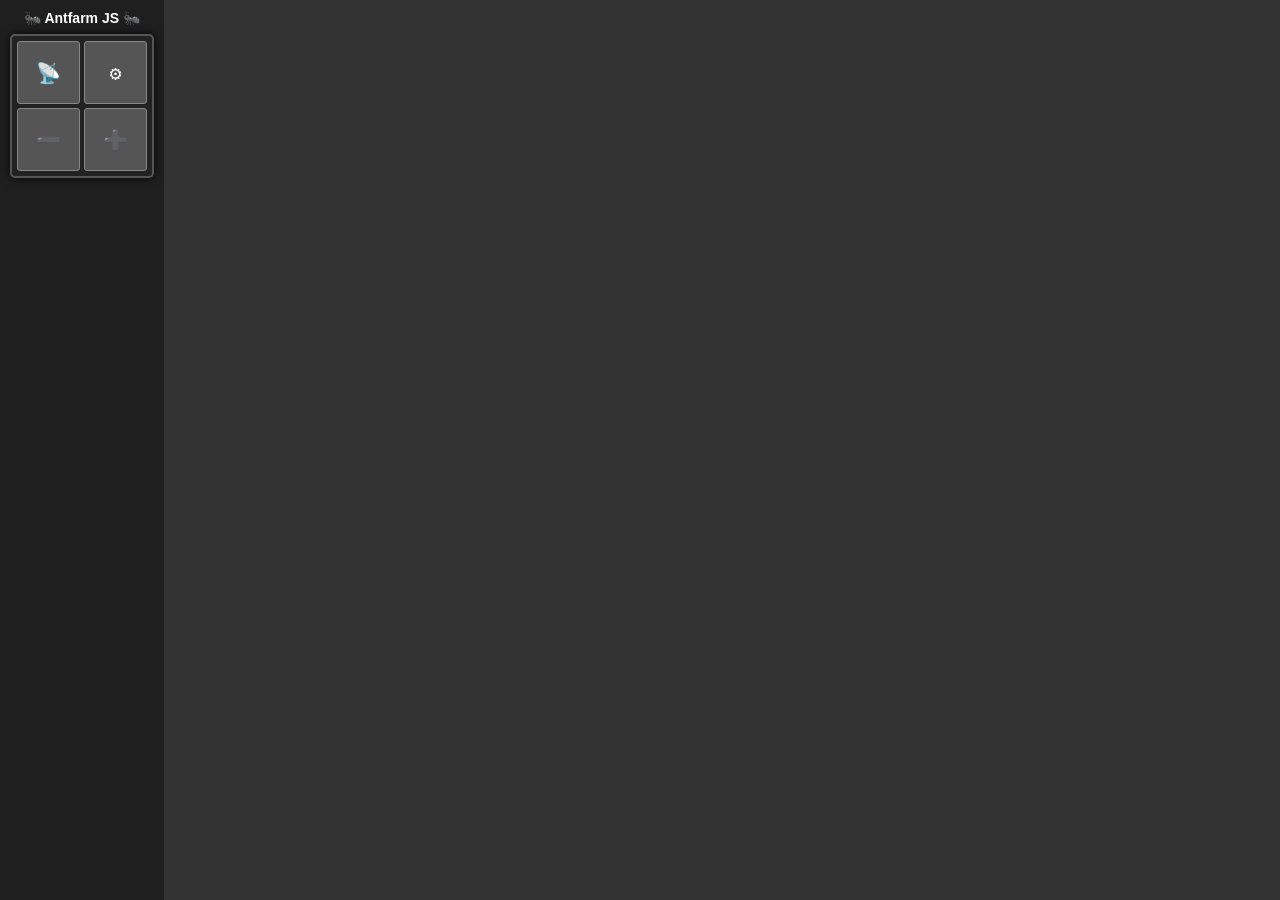
==== commit 3f4c2a8d: "Adding diggable dirt Making tiles more object like." ====
--- a/ants.html
+++ b/ants.html
@@ -18,10 +18,10 @@
       <button id="btn2">⚙️</button>
       <button id="btn3">➖</button>
       <button id="btn4">➕</button>
-      <button id="btn5">B 5</button>
+      <!--<button id="btn5">B 5</button>
       <button id="btn6">B 6</button>
       <button id="btn7">B 7</button>
-      <button id="btn8">B 8</button>
+      <button id="btn8">B 8</button>-->
     </div>
 
     <div id="optionsPanel">
